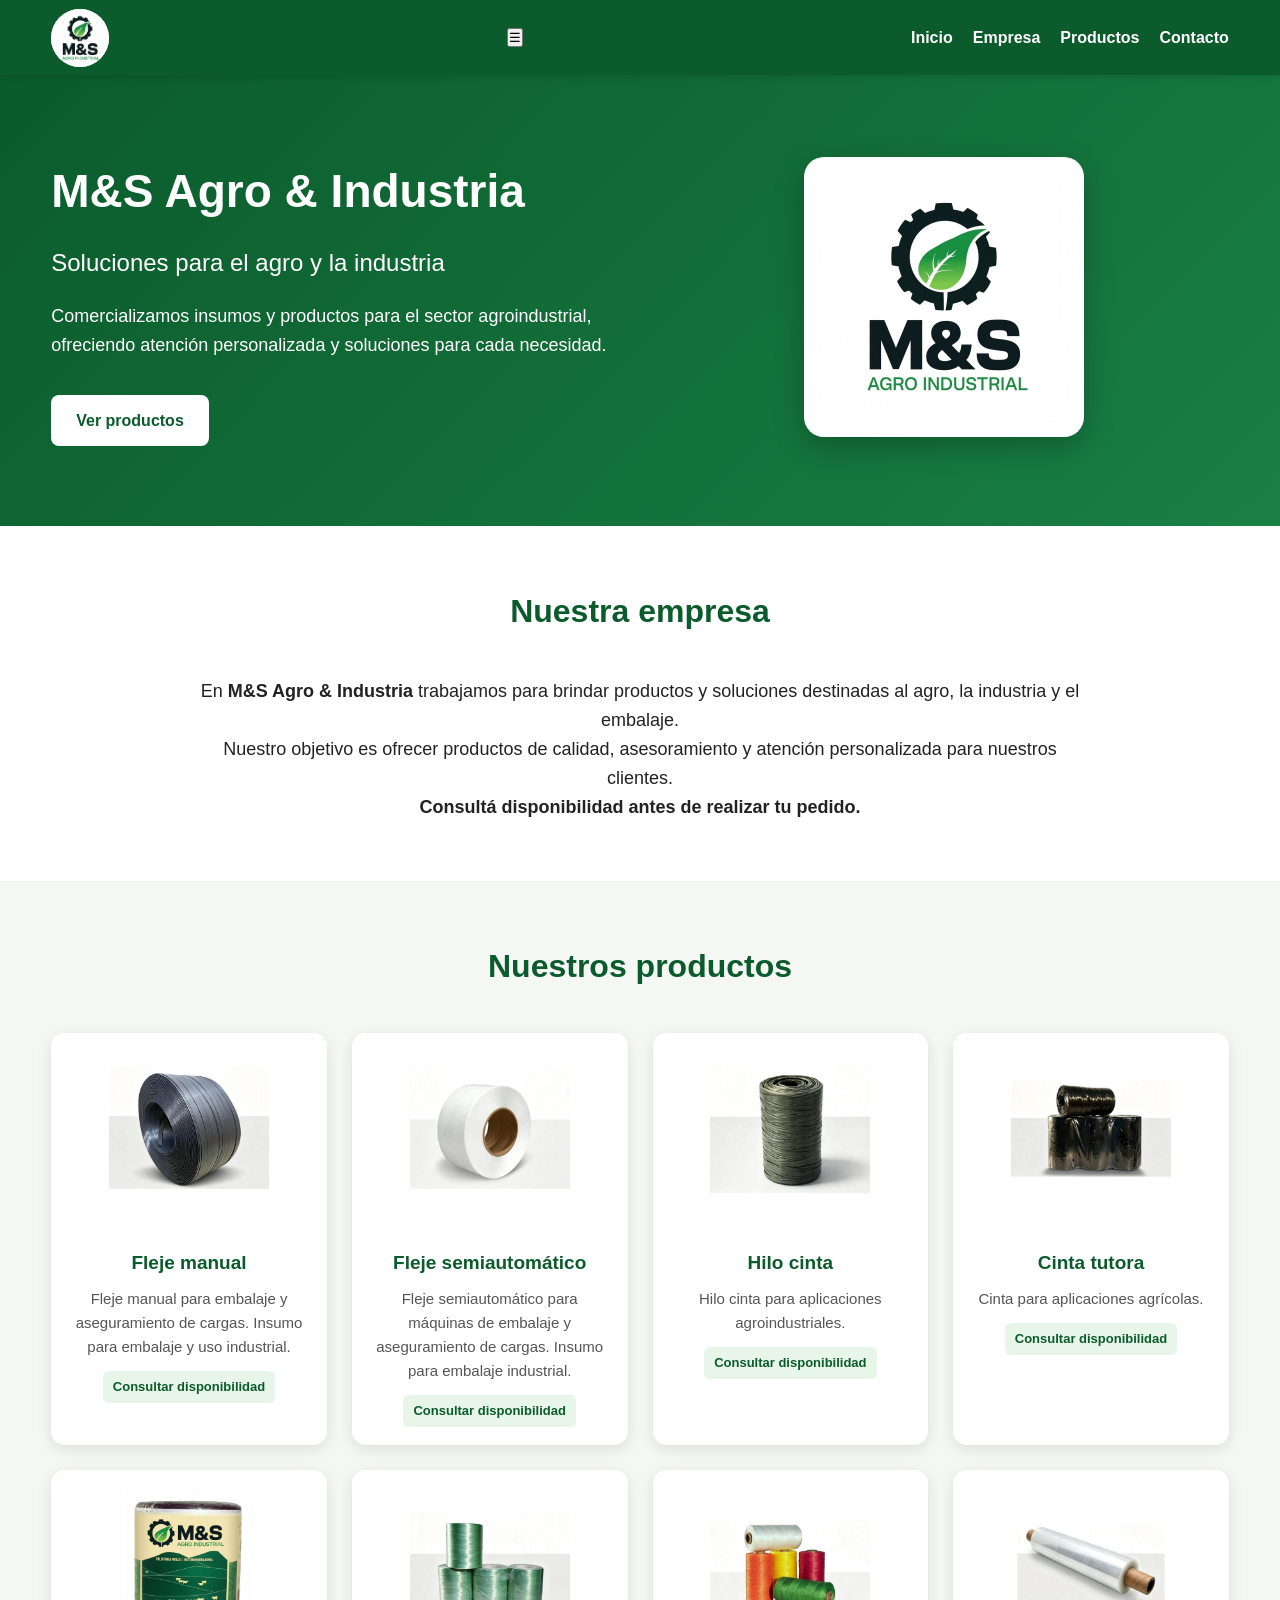
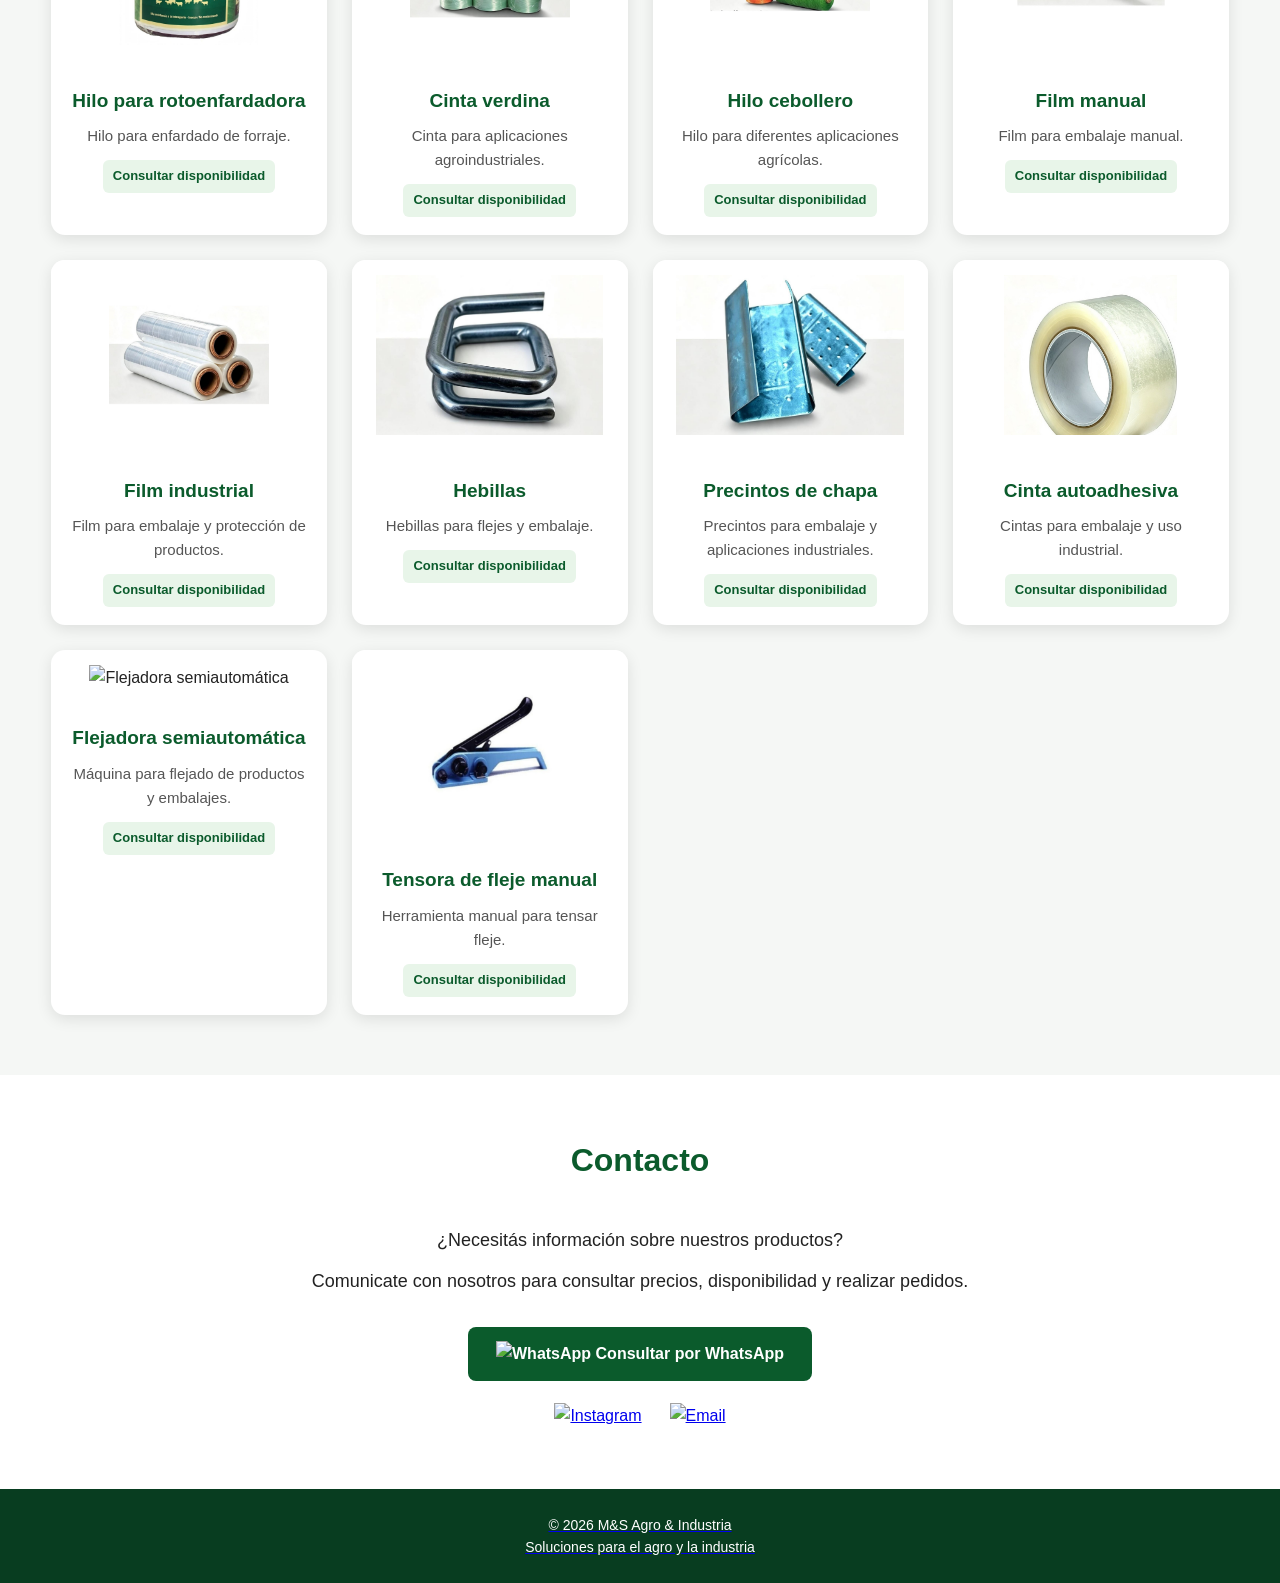
==== index.html @ c195bbb9 "Update index.html" ====
<!DOCTYPE html>
<html lang="es">
<head>
  <meta charset="UTF-8">
  <meta name="viewport" content="width=device-width, initial-scale=1.0">
  <meta name="description" content="M&S Agro & Industria - Insumos y productos para el sector agroindustrial">
  <meta name="description" content="M&S Agro & Industria - Hilos plásticos, hilo papero, hilo cebollero, cintas tutoras, flejes plásticos e insumos para el agro, embalaje e industria. Venta mayorista en Buenos Aires.">
<meta name="theme-color" content="#0b5b2c">
<title>M&S Agro & Industria | Hilos, Flejes, Cintas e Insumos Agroindustriales</title>
<meta property="og:title" content="M&S Agro & Industria">
<meta property="og:site_name" content="M&S Agro & Industria">
<meta property="og:description" content="Hilos plásticos, hilos paperos y cebolleros, cintas tutoras, flejes plásticos e insumos para agro, embalaje e industria.">
<meta name="application-name" content="M&S Agro & Industria">
  <style>
    * {
      box-sizing: border-box;
      margin: 0;
      padding: 0;
    }

    html {
      scroll-behavior: smooth;
    }

    body {
      font-family: Arial, Helvetica, sans-serif;
      background: #f5f7f5;
      color: #222;
      line-height: 1.6;
    }

    .container {
      width: 92%;
      max-width: 1200px;
      margin: auto;
    }

    /* ENCABEZADO */
      header{ 
  background: #0b5b2c;
  color: #0b5b2c;
  position: sticky;
  top: 0;
  z-index: 1000;
  box-shadow: 0 2px 8px rgba(0,0,0,0.12);
    }
    
    .nav {
      min-height: 75px;
      display: flex;
      align-items: center;
      justify-content: space-between;
      gap: 20px;
    }

    .brand {
      display: flex;
      align-items: center;
      color: white;
      text-decoration: none;
      font-weight: bold;
      font-size: 18px;
    }

    .brand img {
      width: 58px;
      height: 58px;
      object-fit: contain;
      margin-right: 10px;
      background: white;
      border-radius: 50%;
    }

    nav {
      display: flex;
      gap: 20px;
      flex-wrap: wrap;
    }

    nav a {
      color: white;
      text-decoration: none;
      font-weight: bold;
      transition: 0.3s;
    }

    nav a:hover {
      color: #d5eecf;
    }

    /* PORTADA */
    .hero {
      background: linear-gradient(135deg, #0b5b2c, #198044);
      color: white;
      padding: 80px 0;
    }

    .hero-content {
      display: grid;
      grid-template-columns: 1fr 1fr;
      gap: 40px;
      align-items: center;
    }

    .hero h1 {
      font-size: 46px;
      margin-bottom: 15px;
    }

    .hero h2 {
      font-size: 24px;
      font-weight: normal;
      margin-bottom: 20px;
    }

    .hero p {
      font-size: 18px;
      margin-bottom: 25px;
    }

    .hero-image {
      text-align: center;
    }

    .hero-image img {
      max-width: 280px;
      width: 80%;
      background: white;
      border-radius: 20px;
      padding: 15px;
      box-shadow: 0 10px 30px rgba(0,0,0,0.25);
    }

    .btn {
      display: inline-block;
      background: white;
      color: #0b5b2c;
      padding: 13px 25px;
      border-radius: 8px;
      text-decoration: none;
      font-weight: bold;
      margin-top: 10px;
    }

    .btn:hover {
      background: #e8f5e9;
    }

    /* SECCIONES */
    section {
      padding: 60px 0;
    }

    .section-title {
      text-align: center;
      color: #0b5b2c;
      font-size: 32px;
      margin-bottom: 40px;
    }

    /* EMPRESA */
    .empresa {
      background: white;
    }

    .empresa-box {
      max-width: 900px;
      margin: auto;
      text-align: center;
      font-size: 18px;
    }

    /* PRODUCTOS */
    .productos {
      background: #f5f7f5;
    }

    .products-grid {
      display: grid;
      grid-template-columns: repeat(auto-fit, minmax(220px, 1fr));
      gap: 25px;
    }

    .product-card {
      background: white;
      border-radius: 14px;
      overflow: hidden;
      box-shadow: 0 4px 15px rgba(0,0,0,0.1);
      transition: transform 0.25s, box-shadow 0.25s;
      text-align: center;
    }

    .product-card:hover {
      transform: translateY(-5px);
      box-shadow: 0 8px 22px rgba(0,0,0,0.16);
    }

    .product-card img {
      width: 100%;
      height: 190px;
      object-fit: contain;
      padding: 15px;
      background: white;
    }

    .product-card-content {
      padding: 18px;
    }

    .product-card h3 {
      color: #0b5b2c;
      margin-bottom: 8px;
      font-size: 19px;
    }

    .product-card p {
      color: #555;
      font-size: 15px;
    }

    .stock {
      display: inline-block;
      margin-top: 12px;
      padding: 6px 10px;
      background: #e8f5e9;
      color: #0b5b2c;
      border-radius: 6px;
      font-size: 13px;
      font-weight: bold;
    }

    /* CONTACTO */
    .contacto {
      background: white;
      text-align: center;
    }

    .contact-box {
      max-width: 700px;
      margin: auto;
    }

    .contact-box p {
      font-size: 18px;
      margin: 12px 0;
    }

    .contact-btn {
      display: inline-block;
      margin-top: 20px;
      padding: 14px 28px;
      background: #0b5b2c;
      color: white;
      text-decoration: none;
      border-radius: 8px;
      font-weight: bold;
    }

    .contact-btn:hover {
      background: #198044;
    }

    /* PIE */
    footer {
      background: #083d20;
      color: white;
      text-align: center;
      padding: 25px 0;
      font-size: 14px;
    }

    /* CELULAR */
    @media (max-width: 768px) {

      .nav {
        flex-direction: column;
        padding: 12px 0;
      }

      nav {
        justify-content: center;
        gap: 12px;
      }

      nav a {
        font-size: 14px;
      }

      .hero {
        padding: 55px 0;
      }

      .hero-content {
        grid-template-columns: 1fr;
        text-align: center;
      }

      .hero h1 {
        font-size: 34px;
      }

      .hero h2 {
        font-size: 21px;
      }

      .hero p {
        font-size: 16px;
      }

      .hero-image {
        order: -1;
      }

      .section-title {
        font-size: 27px;
      }

      section {
        padding: 45px 0;
      }
    }
  </style>
</head>

<body>

  <!-- ENCABEZADO -->
  <header> <div class="container nav">

      <a href="#inicio" class="brand">
  <img src="logo-ms.jpg" alt="M&S Agro & Industria">

  
      </a>
    <button class="menu-toggle">☰</button>

      <nav>
        <a href="#inicio">Inicio</a>
        <a href="#empresa">Empresa</a>
        <a href="#productos">Productos</a>
        <a href="#contacto">Contacto</a>
      </nav>

    </div>
  </header>
  
  

  <!-- INICIO -->
  <main>

    <section id="inicio" class="hero">
      <div class="container hero-content">

        <div>
          <h1>M&S Agro & Industria</h1>

          <h2>Soluciones para el agro y la industria</h2>

          <p>
            Comercializamos insumos y productos para el sector agroindustrial,
            ofreciendo atención personalizada y soluciones para cada necesidad.
          </p>

          <a href="#productos" class="btn">
            Ver productos
          </a>
        </div>

        <div class="hero-image">
          <img src="logo-ms.jpg" alt="Logo M&S Agro & Industria">
        </div>

      </div>
    </section>


    <!-- EMPRESA -->
    <section id="empresa" class="empresa">
      <div class="container">

        <h2 class="section-title">Nuestra empresa</h2>

        <div class="empresa-box">
          <p>
            En <strong>M&S Agro & Industria</strong> trabajamos para brindar
            productos y soluciones destinadas al agro, la industria y el
            embalaje.
          </p>

          <p>
            Nuestro objetivo es ofrecer productos de calidad,
            asesoramiento y atención personalizada para nuestros clientes.
          </p>

          <p>
            <strong>Consultá disponibilidad antes de realizar tu pedido.</strong>
          </p>
        </div>

      </div>
    </section>


    <!-- PRODUCTOS -->
    <section id="productos" class="productos">
      <div class="container">

        <h2 class="section-title">Nuestros productos</h2>

        <div class="products-grid">

          <!-- FLEJE MANUAL -->
          <div class="product-card">
            <img src="fleje-manual.jpg" alt="Fleje manual">
            <div class="product-card-content">
              <h3>Fleje manual</h3>
              <p>Fleje manual para embalaje y aseguramiento de cargas. Insumo para embalaje y uso industrial.</p>
              <span class="stock">Consultar disponibilidad</span>
            </div>
          </div>
          
          
<!-- FLEJE SEMIAUTOMATICO -->
          <div class="product-card">
            <img src="fleje semiautomático blanco.jpg" alt="Fleje semiautomático">
            <div class="product-card-content">
              <h3>Fleje semiautomático</h3>
              <p>Fleje semiautomático para máquinas de embalaje y aseguramiento de cargas. Insumo para embalaje industrial.</p>
              <span class="stock">Consultar disponibilidad</span>
            </div>
          </div>
          

      <!-- HILO CINTA -->
          <div class="product-card">
            <img src="cinta de atar recuperada.jpg" alt="Cinta de atar">
            <div class="product-card-content">
              <h3>Hilo cinta</h3>
              <p>Hilo cinta para aplicaciones agroindustriales.</p>
              <span class="stock">Consultar disponibilidad</span>
            </div>
          </div>    


      <!-- CINTA TUTORA -->
          <div class="product-card">
            <img src="cinta tutora negra.jpg" alt="Cinta tutora">
            <div class="product-card-content">
              <h3>Cinta tutora</h3>
              <p>Cinta para aplicaciones agrícolas.</p>
              <span class="stock">Consultar disponibilidad</span>
            </div>
          </div>    


        

          <!-- HILO ROTOENFARDADORA -->
          <div class="product-card">
            <img src="hilo-rotoenfardadora.jpg" alt="Hilo rotoenfardadora">
            <div class="product-card-content">
              <h3>Hilo para rotoenfardadora</h3>
              <p>Hilo para enfardado de forraje.</p>
              <span class="stock">Consultar disponibilidad</span>
            </div>
          </div>

          
<!-- CINTA VERDINA -->
          <div class="product-card">
            <img src="cinta-verdina.jpg" alt="Cinta verdina">
            <div class="product-card-content">
              <h3>Cinta verdina</h3>
              <p>Cinta para aplicaciones agroindustriales.</p>
              <span class="stock">Consultar disponibilidad</span>
            </div>
          </div>
          
<!-- HILO CEBOLLERO -->
          <div class="product-card">
            <img src="hilo cebollero-papero.jpg" alt="Hilo cebollero">
            <div class="product-card-content">
              <h3>Hilo cebollero</h3>
              <p>Hilo para diferentes aplicaciones agrícolas.</p>
              <span class="stock">Consultar disponibilidad</span>
            </div>
       </div>

          
        <!-- FILM MANUAL -->
          <div class="product-card">
          <img src="film-manual-alternativa.jpg" alt="Film manual">
            <div class="product-card-content">
              <h3>Film manual</h3>
              <p>Film para embalaje manual.</p>
              <span class="stock">Consultar disponibilidad</span>
            </div>
          </div>  
          
          

          <!-- FILM INDUSTRIAL -->
          <div class="product-card">
            <img src="film-industrial.jpg" alt="Film industrial">
            <div class="product-card-content">
              <h3>Film industrial</h3>
              <p>Film para embalaje y protección de productos.</p>
              <span class="stock">Consultar disponibilidad</span>
            </div>
         </div>

          

          <!-- HEBILLAS -->
          <div class="product-card">
            <img src="hebilla de alambre.jpg" alt="Hebillas">
            <div class="product-card-content">
              <h3>Hebillas</h3>
              <p>Hebillas para flejes y embalaje.</p>
              <span class="stock">Consultar disponibilidad</span>
            </div>
          </div>

          <!-- PRECINTOS -->
          <div class="product-card">
            <img src="precintos de chapa.jpg" alt="Precintos de chapa">
            <div class="product-card-content">
              <h3>Precintos de chapa</h3>
              <p>Precintos para embalaje y aplicaciones industriales.</p>
              <span class="stock">Consultar disponibilidad</span>
            </div>
          </div>


          


          


      <!-- CINTA AUTOADHESIVA -->
          <div class="product-card">
            <img src="cinta-autoadhesiva.jpg" alt="Cinta autoadhesiva">
            <div class="product-card-content">
              <h3>Cinta autoadhesiva</h3>
              <p>Cintas para embalaje y uso industrial.</p>
              <span class="stock">Consultar disponibilidad</span>
            </div>
          </div>


          


          

       <!-- FLEJADORA SEMIAUTOMÁTICA -->
<div class="product-card">
  <img src="https://raw.githubusercontent.com/mysagroindustria-art/ms-agro-industria/main/m%C3%A1quina%20fleje-semiautomatica.jpg" alt="Flejadora semiautomática">
  <div class="product-card-content">
    <h3>Flejadora semiautomática</h3>
    <p>Máquina para flejado de productos y embalajes.</p>
    <span class="stock">Consultar disponibilidad</span>
  </div>
</div>

<!-- TENSORA DE FLEJE MANUAL -->
<div class="product-card">
  <img src="maquina-tensora-h21.jpg" alt="Tensora de fleje manual">
  <div class="product-card-content">
    <h3>Tensora de fleje manual</h3>
    <p>Herramienta manual para tensar fleje.</p>
    <span class="stock">Consultar disponibilidad</span>
  </div>
</div>
      </div>
    </section>


    <!-- CONTACTO -->
    <section id="contacto" class="contacto">
      <div class="container contact-box">

        <h2 class="section-title">Contacto</h2>

        <p>
          ¿Necesitás información sobre nuestros productos?
        </p>

        <p>
          Comunicate con nosotros para consultar precios,
          disponibilidad y realizar pedidos.
        </p>

     <div>
  <a
    class="contact-btn"
    href="https://wa.me/5491166468829"
    target="_blank">
    <img src="https://cdn.simpleicons.org/whatsapp/ffffff" alt="WhatsApp"style="width:42px; height:42px;">
    Consultar por WhatsApp
  </a>

  <div style="display:flex; justify-content:center; gap:28px; margin-top:22px;">
    <a
      href="https://www.instagram.com/mysagroindustria"
      target="_blank">
      <img
        src="https://cdn.simpleicons.org/instagram"
        alt="Instagram"
        style="width:32px; height:32px;"
    </a>

    <a href="mailto:mysagroindustria@gmail.com">
      <img
        src="https://cdn.jsdelivr.net/npm/bootstrap-icons@1.11.3/icons/envelope.svg"
        alt="Email"
        style="width:32px; height:32px;"
    </a>
  </div>
</div>
  
    </section>

  </main>


  <!-- PIE -->
  <footer>
    <div class="container">
      <p>© 2026 M&S Agro & Industria</p>
      <p>Soluciones para el agro y la industria</p>
    </div>
  </footer>

<script>
document.querySelectorAll('.stock').forEach(boton => {
  const enlace = document.createElement('a');
  enlace.href = 'https://wa.me/5491166468829';
  enlace.target = '_blank';
  enlace.className = 'stock';
  enlace.style.textDecoration = 'none';
  enlace.textContent = 'Consultar disponibilidad';
  boton.replaceWith(enlace);
});
</script>

</body>
</html>
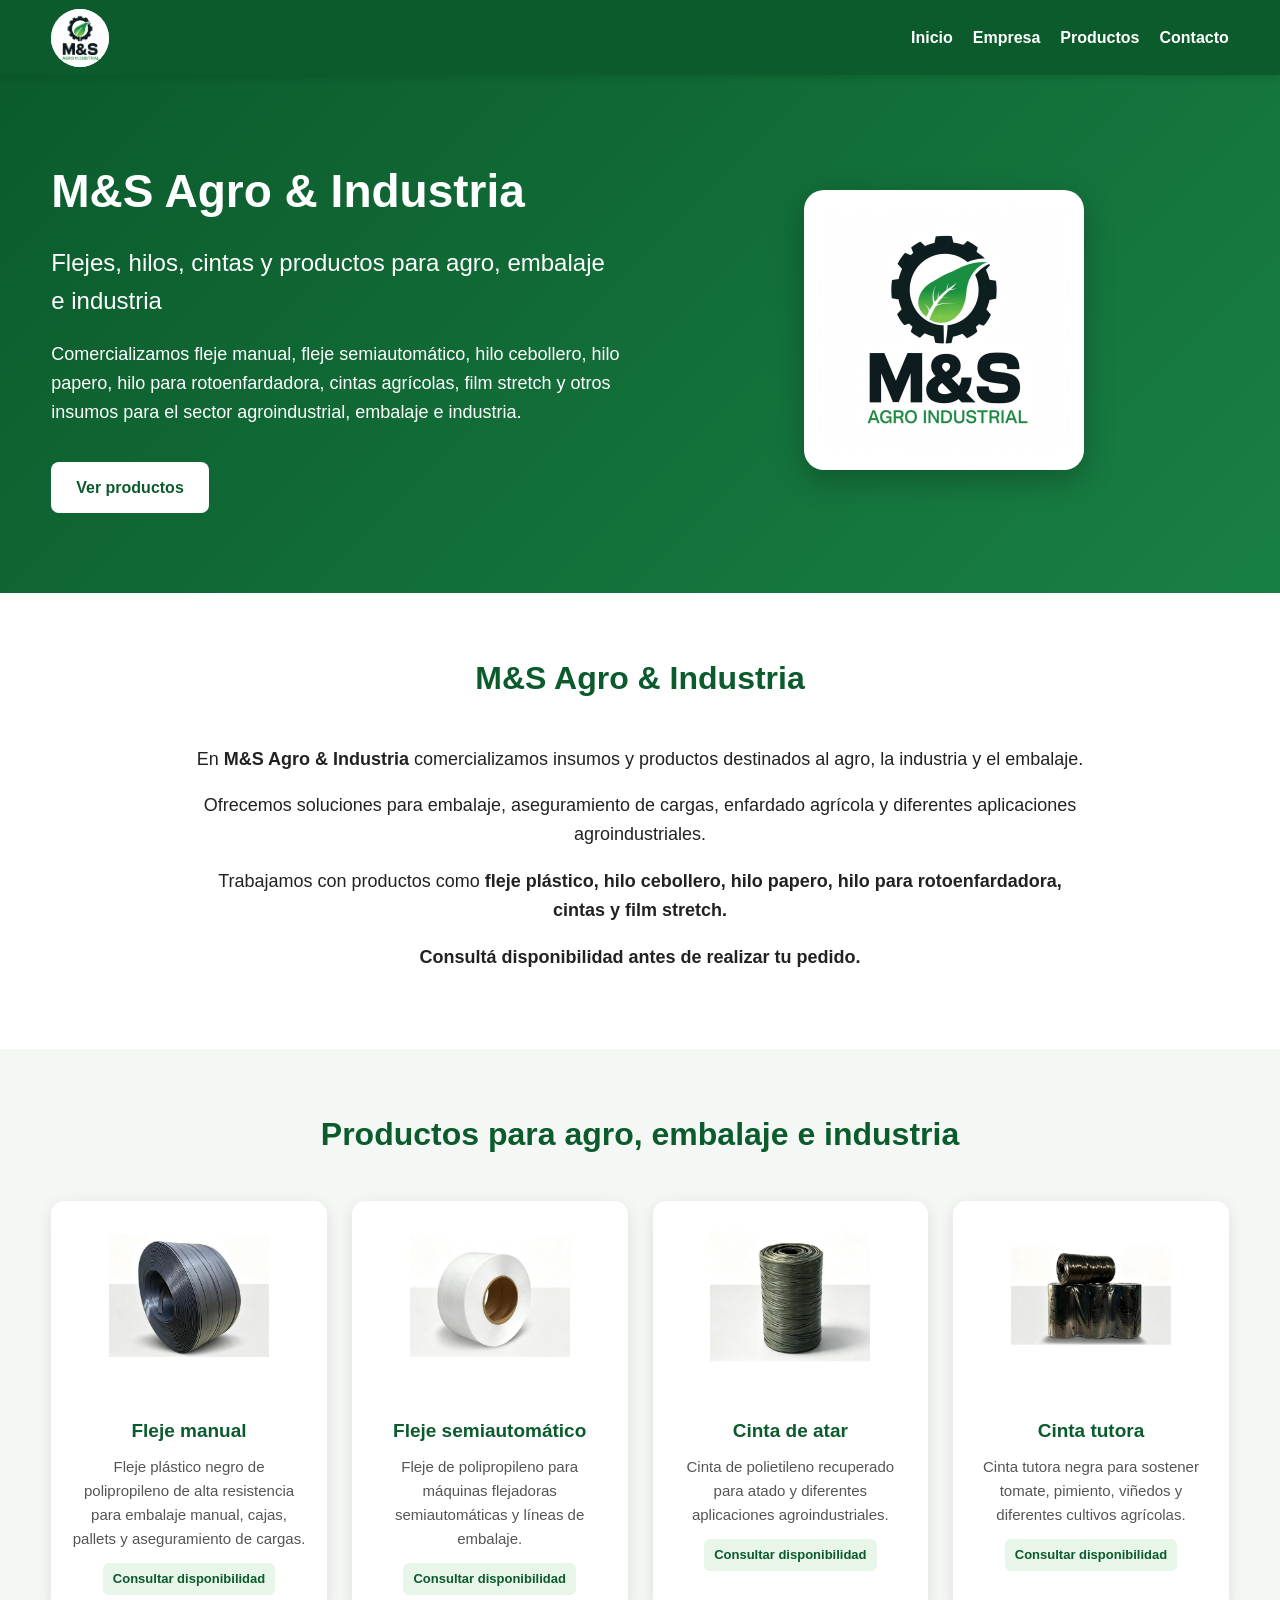
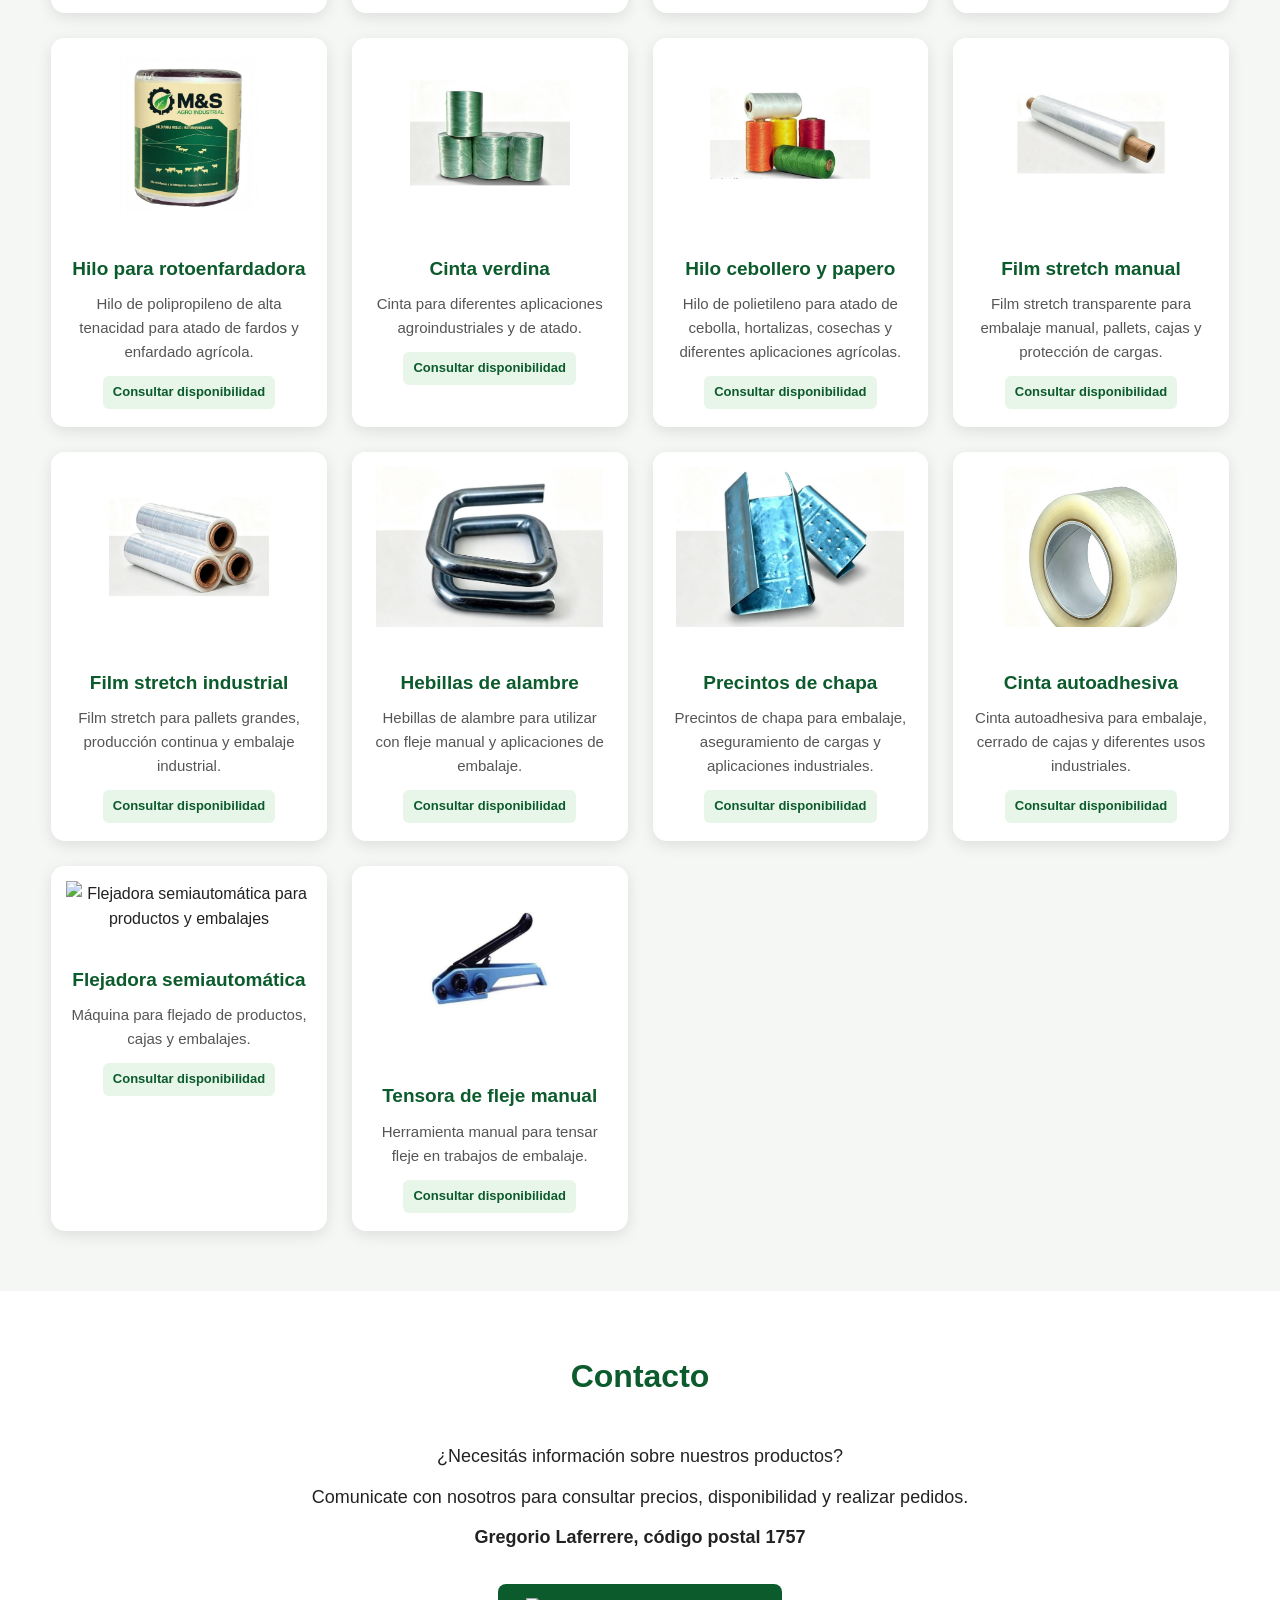
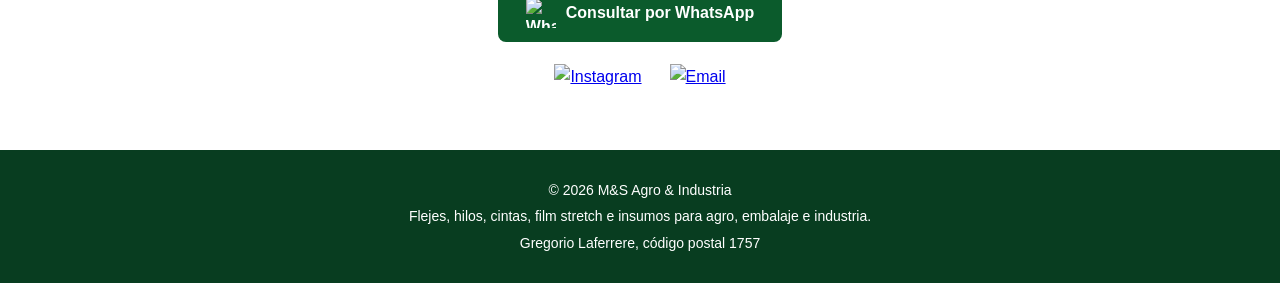
==== commit 1941af54: "Update index.html" ====
--- a/index.html
+++ b/index.html
@@ -1,27 +1,102 @@
-
 <!DOCTYPE html>
-<html lang="es">
+<html lang="es-AR">
+
 <head>
+
   <meta charset="UTF-8">
+
   <meta name="viewport" content="width=device-width, initial-scale=1.0">
-  <meta name="description" content="M&S Agro & Industria - Insumos y productos para el sector agroindustrial">
-  <meta name="description" content="M&S Agro & Industria - Hilos plásticos, hilo papero, hilo cebollero, cintas tutoras, flejes plásticos e insumos para el agro, embalaje e industria. Venta mayorista en Buenos Aires.">
-<meta name="theme-color" content="#0b5b2c">
-<title>M&S Agro & Industria | Hilos, Flejes, Cintas e Insumos Agroindustriales</title>
-<meta property="og:title" content="M&S Agro & Industria">
-<meta property="og:site_name" content="M&S Agro & Industria">
-<meta property="og:description" content="Hilos plásticos, hilos paperos y cebolleros, cintas tutoras, flejes plásticos e insumos para agro, embalaje e industria.">
-<meta name="application-name" content="M&S Agro & Industria">
+
+  <meta
+    name="description"
+    content="M&S Agro & Industria: fleje manual, fleje semiautomático, hilo cebollero, hilo papero, hilo para rotoenfardadora, cintas, film stretch e insumos para agro, embalaje e industria."
+  >
+
+  <meta name="robots" content="index, follow">
+
+  <meta name="theme-color" content="#0b5b2c">
+
+  <title>
+    Fleje Manual e Hilo Cebollero | M&S Agro & Industria
+  </title>
+
+
+  <!-- REDES SOCIALES -->
+
+  <meta
+    property="og:title"
+    content="M&S Agro & Industria | Flejes, Hilos, Cintas y Embalaje"
+  >
+
+  <meta
+    property="og:site_name"
+    content="M&S Agro & Industria"
+  >
+
+  <meta
+    property="og:description"
+    content="Fleje manual, fleje semiautomático, hilo cebollero, hilo papero, hilo para rotoenfardadora, cintas y film stretch para agro, embalaje e industria."
+  >
+
+  <meta
+    property="og:type"
+    content="website"
+  >
+
+  <meta
+    property="og:locale"
+    content="es_AR"
+  >
+
+  <meta
+    name="application-name"
+    content="M&S Agro & Industria"
+  >
+
+
+  <!-- DATOS ESTRUCTURADOS DE LA EMPRESA -->
+
+  <script type="application/ld+json">
+  {
+    "@context": "https://schema.org",
+    "@type": "Organization",
+    "name": "M&S Agro & Industria",
+    "description": "Comercialización de insumos y productos para el agro, embalaje e industria.",
+    "telephone": "+54 9 11 6646-8829",
+    "email": "mysagroindustria@gmail.com",
+    "areaServed": {
+      "@type": "Place",
+      "name": "Buenos Aires, Argentina"
+    }
+  }
+  </script>
+
+
+  <!-- DATOS ESTRUCTURADOS DEL SITIO -->
+
+  <script type="application/ld+json">
+  {
+    "@context": "https://schema.org",
+    "@type": "WebSite",
+    "name": "M&S Agro & Industria",
+    "description": "Flejes, hilos, cintas, film stretch e insumos para agro, embalaje e industria."
+  }
+  </script>
+
+
   <style>
+
     * {
       box-sizing: border-box;
       margin: 0;
       padding: 0;
     }
 
+
     html {
       scroll-behavior: smooth;
     }
+
 
     body {
       font-family: Arial, Helvetica, sans-serif;
@@ -30,22 +105,28 @@
       line-height: 1.6;
     }
 
+
     .container {
       width: 92%;
       max-width: 1200px;
       margin: auto;
     }
 
-    /* ENCABEZADO */
-      header{ 
-  background: #0b5b2c;
-  color: #0b5b2c;
-  position: sticky;
-  top: 0;
-  z-index: 1000;
-  box-shadow: 0 2px 8px rgba(0,0,0,0.12);
-    }
-    
+
+    /* =========================
+       ENCABEZADO
+    ========================= */
+
+    header {
+      background: #0b5b2c;
+      color: white;
+      position: sticky;
+      top: 0;
+      z-index: 1000;
+      box-shadow: 0 2px 8px rgba(0,0,0,0.12);
+    }
+
+
     .nav {
       min-height: 75px;
       display: flex;
@@ -53,6 +134,7 @@
       justify-content: space-between;
       gap: 20px;
     }
+
 
     .brand {
       display: flex;
@@ -63,6 +145,7 @@
       font-size: 18px;
     }
 
+
     .brand img {
       width: 58px;
       height: 58px;
@@ -72,11 +155,13 @@
       border-radius: 50%;
     }
 
+
     nav {
       display: flex;
       gap: 20px;
       flex-wrap: wrap;
     }
+
 
     nav a {
       color: white;
@@ -85,16 +170,32 @@
       transition: 0.3s;
     }
 
+
     nav a:hover {
       color: #d5eecf;
     }
 
-    /* PORTADA */
+
+    .menu-toggle {
+      display: none;
+      background: transparent;
+      border: none;
+      color: white;
+      font-size: 30px;
+      cursor: pointer;
+    }
+
+
+    /* =========================
+       PORTADA
+    ========================= */
+
     .hero {
       background: linear-gradient(135deg, #0b5b2c, #198044);
       color: white;
       padding: 80px 0;
     }
+
 
     .hero-content {
       display: grid;
@@ -103,10 +204,12 @@
       align-items: center;
     }
 
+
     .hero h1 {
       font-size: 46px;
       margin-bottom: 15px;
     }
+
 
     .hero h2 {
       font-size: 24px;
@@ -114,14 +217,17 @@
       margin-bottom: 20px;
     }
 
+
     .hero p {
       font-size: 18px;
       margin-bottom: 25px;
     }
 
+
     .hero-image {
       text-align: center;
     }
+
 
     .hero-image img {
       max-width: 280px;
@@ -131,6 +237,7 @@
       padding: 15px;
       box-shadow: 0 10px 30px rgba(0,0,0,0.25);
     }
+
 
     .btn {
       display: inline-block;
@@ -143,14 +250,20 @@
       margin-top: 10px;
     }
 
+
     .btn:hover {
       background: #e8f5e9;
     }
 
-    /* SECCIONES */
+
+    /* =========================
+       SECCIONES
+    ========================= */
+
     section {
       padding: 60px 0;
     }
+
 
     .section-title {
       text-align: center;
@@ -159,10 +272,15 @@
       margin-bottom: 40px;
     }
 
-    /* EMPRESA */
+
+    /* =========================
+       EMPRESA
+    ========================= */
+
     .empresa {
       background: white;
     }
+
 
     .empresa-box {
       max-width: 900px;
@@ -171,16 +289,27 @@
       font-size: 18px;
     }
 
-    /* PRODUCTOS */
+
+    .empresa-box p {
+      margin-bottom: 18px;
+    }
+
+
+    /* =========================
+       PRODUCTOS
+    ========================= */
+
     .productos {
       background: #f5f7f5;
     }
+
 
     .products-grid {
       display: grid;
       grid-template-columns: repeat(auto-fit, minmax(220px, 1fr));
       gap: 25px;
     }
+
 
     .product-card {
       background: white;
@@ -191,10 +320,12 @@
       text-align: center;
     }
 
+
     .product-card:hover {
       transform: translateY(-5px);
       box-shadow: 0 8px 22px rgba(0,0,0,0.16);
     }
+
 
     .product-card img {
       width: 100%;
@@ -204,9 +335,11 @@
       background: white;
     }
 
+
     .product-card-content {
       padding: 18px;
     }
+
 
     .product-card h3 {
       color: #0b5b2c;
@@ -214,10 +347,12 @@
       font-size: 19px;
     }
 
+
     .product-card p {
       color: #555;
       font-size: 15px;
     }
+
 
     .stock {
       display: inline-block;
@@ -228,26 +363,42 @@
       border-radius: 6px;
       font-size: 13px;
       font-weight: bold;
-    }
-
-    /* CONTACTO */
+      text-decoration: none;
+    }
+
+
+    .stock:hover {
+      background: #d5ecd8;
+    }
+
+
+    /* =========================
+       CONTACTO
+    ========================= */
+
     .contacto {
       background: white;
       text-align: center;
     }
 
+
     .contact-box {
       max-width: 700px;
       margin: auto;
     }
 
+
     .contact-box p {
       font-size: 18px;
       margin: 12px 0;
     }
 
+
     .contact-btn {
-      display: inline-block;
+      display: inline-flex;
+      align-items: center;
+      justify-content: center;
+      gap: 10px;
       margin-top: 20px;
       padding: 14px 28px;
       background: #0b5b2c;
@@ -257,11 +408,36 @@
       font-weight: bold;
     }
 
+
     .contact-btn:hover {
       background: #198044;
     }
 
-    /* PIE */
+
+    .contact-btn img {
+      width: 30px;
+      height: 30px;
+    }
+
+
+    .social-links {
+      display: flex;
+      justify-content: center;
+      gap: 28px;
+      margin-top: 22px;
+    }
+
+
+    .social-links img {
+      width: 32px;
+      height: 32px;
+    }
+
+
+    /* =========================
+       PIE
+    ========================= */
+
     footer {
       background: #083d20;
       color: white;
@@ -270,382 +446,1130 @@
       font-size: 14px;
     }
 
-    /* CELULAR */
+
+    footer p {
+      margin: 4px 0;
+    }
+
+
+    /* =========================
+       CELULAR
+    ========================= */
+
     @media (max-width: 768px) {
 
       .nav {
+        min-height: 65px;
+        flex-direction: row;
+        padding: 8px 0;
+        flex-wrap: wrap;
+      }
+
+
+      .brand img {
+        width: 48px;
+        height: 48px;
+      }
+
+
+      .menu-toggle {
+        display: block;
+      }
+
+
+      nav {
+        display: none;
+        width: 100%;
         flex-direction: column;
-        padding: 12px 0;
+        align-items: center;
+        gap: 12px;
+        padding: 15px 0;
       }
 
-      nav {
-        justify-content: center;
-        gap: 12px;
+
+      nav.menu-open {
+        display: flex;
       }
 
+
       nav a {
-        font-size: 14px;
+        font-size: 15px;
       }
+
 
       .hero {
         padding: 55px 0;
       }
+
 
       .hero-content {
         grid-template-columns: 1fr;
         text-align: center;
       }
 
+
       .hero h1 {
         font-size: 34px;
       }
 
+
       .hero h2 {
         font-size: 21px;
       }
 
+
       .hero p {
         font-size: 16px;
       }
 
+
       .hero-image {
         order: -1;
       }
 
+
       .section-title {
         font-size: 27px;
       }
 
+
       section {
         padding: 45px 0;
       }
-    }
+
+    }
+
   </style>
+
 </head>
 
+
 <body>
 
-  <!-- ENCABEZADO -->
-  <header> <div class="container nav">
+
+  <!-- =========================
+       ENCABEZADO
+  ========================= -->
+
+  <header>
+
+    <div class="container nav">
+
 
       <a href="#inicio" class="brand">
-  <img src="logo-ms.jpg" alt="M&S Agro & Industria">
-
-  
+
+        <img
+          src="logo-ms.jpg"
+          alt="M&S Agro & Industria">
+
       </a>
-    <button class="menu-toggle">☰</button>
-
-      <nav>
-        <a href="#inicio">Inicio</a>
-        <a href="#empresa">Empresa</a>
-        <a href="#productos">Productos</a>
-        <a href="#contacto">Contacto</a>
+
+
+      <button
+        class="menu-toggle"
+        aria-label="Abrir menú"
+        aria-expanded="false"
+        type="button">
+
+        ☰
+
+      </button>
+
+
+      <nav aria-label="Navegación principal">
+
+        <a href="#inicio">
+          Inicio
+        </a>
+
+        <a href="#empresa">
+          Empresa
+        </a>
+
+        <a href="#productos">
+          Productos
+        </a>
+
+        <a href="#contacto">
+          Contacto
+        </a>
+
       </nav>
 
+
     </div>
+
   </header>
-  
-  
-
-  <!-- INICIO -->
+
+
+
+  <!-- =========================
+       CONTENIDO PRINCIPAL
+  ========================= -->
+
   <main>
 
-    <section id="inicio" class="hero">
+
+    <!-- =========================
+         INICIO
+    ========================= -->
+
+    <section
+      id="inicio"
+      class="hero">
+
       <div class="container hero-content">
 
+
         <div>
-          <h1>M&S Agro & Industria</h1>
-
-          <h2>Soluciones para el agro y la industria</h2>
+
+
+          <h1>
+            M&S Agro & Industria
+          </h1>
+
+
+          <h2>
+            Flejes, hilos, cintas y productos para agro, embalaje e industria
+          </h2>
+
 
           <p>
-            Comercializamos insumos y productos para el sector agroindustrial,
-            ofreciendo atención personalizada y soluciones para cada necesidad.
+            Comercializamos fleje manual, fleje semiautomático,
+            hilo cebollero, hilo papero, hilo para rotoenfardadora,
+            cintas agrícolas, film stretch y otros insumos para
+            el sector agroindustrial, embalaje e industria.
           </p>
 
-          <a href="#productos" class="btn">
+
+          <a
+            href="#productos"
+            class="btn">
+
             Ver productos
+
           </a>
+
+
         </div>
 
+
         <div class="hero-image">
-          <img src="logo-ms.jpg" alt="Logo M&S Agro & Industria">
+
+
+          <img
+            src="logo-ms.jpg"
+            alt="M&S Agro & Industria - insumos para agro, embalaje e industria">
+
         </div>
 
+
       </div>
+
     </section>
 
 
-    <!-- EMPRESA -->
-    <section id="empresa" class="empresa">
+
+    <!-- =========================
+         EMPRESA
+    ========================= -->
+
+    <section
+      id="empresa"
+      class="empresa">
+
+
       <div class="container">
 
-        <h2 class="section-title">Nuestra empresa</h2>
+
+        <h2 class="section-title">
+          M&S Agro & Industria
+        </h2>
+
 
         <div class="empresa-box">
+
+
           <p>
-            En <strong>M&S Agro & Industria</strong> trabajamos para brindar
-            productos y soluciones destinadas al agro, la industria y el
-            embalaje.
+            En <strong>M&S Agro & Industria</strong> comercializamos
+            insumos y productos destinados al agro, la industria
+            y el embalaje.
           </p>
 
+
           <p>
-            Nuestro objetivo es ofrecer productos de calidad,
-            asesoramiento y atención personalizada para nuestros clientes.
+            Ofrecemos soluciones para embalaje, aseguramiento de cargas,
+            enfardado agrícola y diferentes aplicaciones agroindustriales.
           </p>
 
+
           <p>
-            <strong>Consultá disponibilidad antes de realizar tu pedido.</strong>
+            Trabajamos con productos como
+            <strong>
+              fleje plástico, hilo cebollero, hilo papero,
+              hilo para rotoenfardadora, cintas y film stretch.
+            </strong>
           </p>
+
+
+          <p>
+            <strong>
+              Consultá disponibilidad antes de realizar tu pedido.
+            </strong>
+          </p>
+
+
         </div>
 
+
       </div>
+
     </section>
 
 
-    <!-- PRODUCTOS -->
-    <section id="productos" class="productos">
+
+    <!-- =========================
+         PRODUCTOS
+    ========================= -->
+
+    <section
+      id="productos"
+      class="productos">
+
+
       <div class="container">
 
-        <h2 class="section-title">Nuestros productos</h2>
+
+        <h2 class="section-title">
+          Productos para agro, embalaje e industria
+        </h2>
+
 
         <div class="products-grid">
 
-          <!-- FLEJE MANUAL -->
-          <div class="product-card">
-            <img src="fleje-manual.jpg" alt="Fleje manual">
+
+
+          <!-- =========================
+               FLEJE MANUAL
+          ========================= -->
+
+          <article class="product-card">
+
+
+            <img
+              src="fleje-manual.jpg"
+              alt="Fleje manual negro de polipropileno para embalaje"
+              loading="lazy">
+
+
             <div class="product-card-content">
-              <h3>Fleje manual</h3>
-              <p>Fleje manual para embalaje y aseguramiento de cargas. Insumo para embalaje y uso industrial.</p>
-              <span class="stock">Consultar disponibilidad</span>
+
+
+              <h3>
+                Fleje manual
+              </h3>
+
+
+              <p>
+                Fleje plástico negro de polipropileno de alta resistencia
+                para embalaje manual, cajas, pallets y aseguramiento de cargas.
+              </p>
+
+
+              <a
+                class="stock"
+                href="https://wa.me/5491166468829"
+                target="_blank"
+                rel="noopener">
+
+                Consultar disponibilidad
+
+              </a>
+
+
             </div>
-          </div>
-          
-          
-<!-- FLEJE SEMIAUTOMATICO -->
-          <div class="product-card">
-            <img src="fleje semiautomático blanco.jpg" alt="Fleje semiautomático">
+
+
+          </article>
+
+
+
+          <!-- =========================
+               FLEJE SEMIAUTOMÁTICO
+          ========================= -->
+
+          <article class="product-card">
+
+
+            <img
+              src="fleje semiautomático blanco.jpg"
+              alt="Fleje semiautomático blanco de polipropileno para embalaje"
+              loading="lazy">
+
+
             <div class="product-card-content">
-              <h3>Fleje semiautomático</h3>
-              <p>Fleje semiautomático para máquinas de embalaje y aseguramiento de cargas. Insumo para embalaje industrial.</p>
-              <span class="stock">Consultar disponibilidad</span>
+
+
+              <h3>
+                Fleje semiautomático
+              </h3>
+
+
+              <p>
+                Fleje de polipropileno para máquinas flejadoras
+                semiautomáticas y líneas de embalaje.
+              </p>
+
+
+              <a
+                class="stock"
+                href="https://wa.me/5491166468829"
+                target="_blank"
+                rel="noopener">
+
+                Consultar disponibilidad
+
+              </a>
+
+
             </div>
-          </div>
-          
-
-      <!-- HILO CINTA -->
-          <div class="product-card">
-            <img src="cinta de atar recuperada.jpg" alt="Cinta de atar">
+
+
+          </article>
+
+
+
+          <!-- =========================
+               CINTA DE ATAR
+          ========================= -->
+
+          <article class="product-card">
+
+
+            <img
+              src="cinta de atar recuperada.jpg"
+              alt="Cinta de atar para aplicaciones agroindustriales"
+              loading="lazy">
+
+
             <div class="product-card-content">
-              <h3>Hilo cinta</h3>
-              <p>Hilo cinta para aplicaciones agroindustriales.</p>
-              <span class="stock">Consultar disponibilidad</span>
+
+
+              <h3>
+                Cinta de atar
+              </h3>
+
+
+              <p>
+                Cinta de polietileno recuperado para atado y
+                diferentes aplicaciones agroindustriales.
+              </p>
+
+
+              <a
+                class="stock"
+                href="https://wa.me/5491166468829"
+                target="_blank"
+                rel="noopener">
+
+                Consultar disponibilidad
+
+              </a>
+
+
             </div>
-          </div>    
-
-
-      <!-- CINTA TUTORA -->
-          <div class="product-card">
-            <img src="cinta tutora negra.jpg" alt="Cinta tutora">
+
+
+          </article>
+
+
+
+          <!-- =========================
+               CINTA TUTORA
+          ========================= -->
+
+          <article class="product-card">
+
+
+            <img
+              src="cinta tutora negra.jpg"
+              alt="Cinta tutora negra para tomate, pimiento, viñedos y cultivos"
+              loading="lazy">
+
+
             <div class="product-card-content">
-              <h3>Cinta tutora</h3>
-              <p>Cinta para aplicaciones agrícolas.</p>
-              <span class="stock">Consultar disponibilidad</span>
+
+
+              <h3>
+                Cinta tutora
+              </h3>
+
+
+              <p>
+                Cinta tutora negra para sostener tomate, pimiento,
+                viñedos y diferentes cultivos agrícolas.
+              </p>
+
+
+              <a
+                class="stock"
+                href="https://wa.me/5491166468829"
+                target="_blank"
+                rel="noopener">
+
+                Consultar disponibilidad
+
+              </a>
+
+
             </div>
-          </div>    
-
-
-        
-
-          <!-- HILO ROTOENFARDADORA -->
-          <div class="product-card">
-            <img src="hilo-rotoenfardadora.jpg" alt="Hilo rotoenfardadora">
+
+
+          </article>
+
+
+
+          <!-- =========================
+               HILO ROTOENFARDADORA
+          ========================= -->
+
+          <article class="product-card">
+
+
+            <img
+              src="hilo-rotoenfardadora.jpg"
+              alt="Hilo para rotoenfardadora y enfardado agrícola"
+              loading="lazy">
+
+
             <div class="product-card-content">
-              <h3>Hilo para rotoenfardadora</h3>
-              <p>Hilo para enfardado de forraje.</p>
-              <span class="stock">Consultar disponibilidad</span>
+
+
+              <h3>
+                Hilo para rotoenfardadora
+              </h3>
+
+
+              <p>
+                Hilo de polipropileno de alta tenacidad para
+                atado de fardos y enfardado agrícola.
+              </p>
+
+
+              <a
+                class="stock"
+                href="https://wa.me/5491166468829"
+                target="_blank"
+                rel="noopener">
+
+                Consultar disponibilidad
+
+              </a>
+
+
             </div>
-          </div>
-
-          
-<!-- CINTA VERDINA -->
-          <div class="product-card">
-            <img src="cinta-verdina.jpg" alt="Cinta verdina">
+
+
+          </article>
+
+
+
+          <!-- =========================
+               CINTA VERDINA
+          ========================= -->
+
+          <article class="product-card">
+
+
+            <img
+              src="cinta-verdina.jpg"
+              alt="Cinta verdina para aplicaciones agroindustriales y de atado"
+              loading="lazy">
+
+
             <div class="product-card-content">
-              <h3>Cinta verdina</h3>
-              <p>Cinta para aplicaciones agroindustriales.</p>
-              <span class="stock">Consultar disponibilidad</span>
+
+
+              <h3>
+                Cinta verdina
+              </h3>
+
+
+              <p>
+                Cinta para diferentes aplicaciones
+                agroindustriales y de atado.
+              </p>
+
+
+              <a
+                class="stock"
+                href="https://wa.me/5491166468829"
+                target="_blank"
+                rel="noopener">
+
+                Consultar disponibilidad
+
+              </a>
+
+
             </div>
-          </div>
-          
-<!-- HILO CEBOLLERO -->
-          <div class="product-card">
-            <img src="hilo cebollero-papero.jpg" alt="Hilo cebollero">
+
+
+          </article>
+
+
+
+          <!-- =========================
+               HILO CEBOLLERO Y PAPERO
+          ========================= -->
+
+          <article class="product-card">
+
+
+            <img
+              src="hilo cebollero-papero.jpg"
+              alt="Hilo cebollero y papero para atado de cebolla y hortalizas"
+              loading="lazy">
+
+
             <div class="product-card-content">
-              <h3>Hilo cebollero</h3>
-              <p>Hilo para diferentes aplicaciones agrícolas.</p>
-              <span class="stock">Consultar disponibilidad</span>
+
+
+              <h3>
+                Hilo cebollero y papero
+              </h3>
+
+
+              <p>
+                Hilo de polietileno para atado de cebolla,
+                hortalizas, cosechas y diferentes aplicaciones agrícolas.
+              </p>
+
+
+              <a
+                class="stock"
+                href="https://wa.me/5491166468829"
+                target="_blank"
+                rel="noopener">
+
+                Consultar disponibilidad
+
+              </a>
+
+
             </div>
-       </div>
-
-          
-        <!-- FILM MANUAL -->
-          <div class="product-card">
-          <img src="film-manual-alternativa.jpg" alt="Film manual">
+
+
+          </article>
+
+
+
+          <!-- =========================
+               FILM STRETCH MANUAL
+          ========================= -->
+
+          <article class="product-card">
+
+
+            <img
+              src="film-manual-alternativa.jpg"
+              alt="Film stretch manual transparente para pallets, cajas y embalaje"
+              loading="lazy">
+
+
             <div class="product-card-content">
-              <h3>Film manual</h3>
-              <p>Film para embalaje manual.</p>
-              <span class="stock">Consultar disponibilidad</span>
+
+
+              <h3>
+                Film stretch manual
+              </h3>
+
+
+              <p>
+                Film stretch transparente para embalaje manual,
+                pallets, cajas y protección de cargas.
+              </p>
+
+
+              <a
+                class="stock"
+                href="https://wa.me/5491166468829"
+                target="_blank"
+                rel="noopener">
+
+                Consultar disponibilidad
+
+              </a>
+
+
             </div>
-          </div>  
-          
-          
-
-          <!-- FILM INDUSTRIAL -->
-          <div class="product-card">
-            <img src="film-industrial.jpg" alt="Film industrial">
+
+
+          </article>
+
+
+
+          <!-- =========================
+               FILM STRETCH INDUSTRIAL
+          ========================= -->
+
+          <article class="product-card">
+
+
+            <img
+              src="film-industrial.jpg"
+              alt="Film stretch industrial para pallets y embalaje de alto volumen"
+              loading="lazy">
+
+
             <div class="product-card-content">
-              <h3>Film industrial</h3>
-              <p>Film para embalaje y protección de productos.</p>
-              <span class="stock">Consultar disponibilidad</span>
+
+
+              <h3>
+                Film stretch industrial
+              </h3>
+
+
+              <p>
+                Film stretch para pallets grandes,
+                producción continua y embalaje industrial.
+              </p>
+
+
+              <a
+                class="stock"
+                href="https://wa.me/5491166468829"
+                target="_blank"
+                rel="noopener">
+
+                Consultar disponibilidad
+
+              </a>
+
+
             </div>
-         </div>
-
-          
-
-          <!-- HEBILLAS -->
-          <div class="product-card">
-            <img src="hebilla de alambre.jpg" alt="Hebillas">
+
+
+          </article>
+
+
+
+          <!-- =========================
+               HEBILLAS
+          ========================= -->
+
+          <article class="product-card">
+
+
+            <img
+              src="hebilla de alambre.jpg"
+              alt="Hebillas de alambre para fleje manual y embalaje"
+              loading="lazy">
+
+
             <div class="product-card-content">
-              <h3>Hebillas</h3>
-              <p>Hebillas para flejes y embalaje.</p>
-              <span class="stock">Consultar disponibilidad</span>
+
+
+              <h3>
+                Hebillas de alambre
+              </h3>
+
+
+              <p>
+                Hebillas de alambre para utilizar con fleje
+                manual y aplicaciones de embalaje.
+              </p>
+
+
+              <a
+                class="stock"
+                href="https://wa.me/5491166468829"
+                target="_blank"
+                rel="noopener">
+
+                Consultar disponibilidad
+
+              </a>
+
+
             </div>
-          </div>
-
-          <!-- PRECINTOS -->
-          <div class="product-card">
-            <img src="precintos de chapa.jpg" alt="Precintos de chapa">
+
+
+          </article>
+
+
+
+          <!-- =========================
+               PRECINTOS
+          ========================= -->
+
+          <article class="product-card">
+
+
+            <img
+              src="precintos de chapa.jpg"
+              alt="Precintos de chapa para embalaje y aplicaciones industriales"
+              loading="lazy">
+
+
             <div class="product-card-content">
-              <h3>Precintos de chapa</h3>
-              <p>Precintos para embalaje y aplicaciones industriales.</p>
-              <span class="stock">Consultar disponibilidad</span>
+
+
+              <h3>
+                Precintos de chapa
+              </h3>
+
+
+              <p>
+                Precintos de chapa para embalaje,
+                aseguramiento de cargas y aplicaciones industriales.
+              </p>
+
+
+              <a
+                class="stock"
+                href="https://wa.me/5491166468829"
+                target="_blank"
+                rel="noopener">
+
+                Consultar disponibilidad
+
+              </a>
+
+
             </div>
-          </div>
-
-
-          
-
-
-          
-
-
-      <!-- CINTA AUTOADHESIVA -->
-          <div class="product-card">
-            <img src="cinta-autoadhesiva.jpg" alt="Cinta autoadhesiva">
+
+
+          </article>
+
+
+
+          <!-- =========================
+               CINTA AUTOADHESIVA
+          ========================= -->
+
+          <article class="product-card">
+
+
+            <img
+              src="cinta-autoadhesiva.jpg"
+              alt="Cinta autoadhesiva para embalaje y cerrado de cajas"
+              loading="lazy">
+
+
             <div class="product-card-content">
-              <h3>Cinta autoadhesiva</h3>
-              <p>Cintas para embalaje y uso industrial.</p>
-              <span class="stock">Consultar disponibilidad</span>
+
+
+              <h3>
+                Cinta autoadhesiva
+              </h3>
+
+
+              <p>
+                Cinta autoadhesiva para embalaje,
+                cerrado de cajas y diferentes usos industriales.
+              </p>
+
+
+              <a
+                class="stock"
+                href="https://wa.me/5491166468829"
+                target="_blank"
+                rel="noopener">
+
+                Consultar disponibilidad
+
+              </a>
+
+
             </div>
-          </div>
-
-
-          
-
-
-          
-
-       <!-- FLEJADORA SEMIAUTOMÁTICA -->
-<div class="product-card">
-  <img src="https://raw.githubusercontent.com/mysagroindustria-art/ms-agro-industria/main/m%C3%A1quina%20fleje-semiautomatica.jpg" alt="Flejadora semiautomática">
-  <div class="product-card-content">
-    <h3>Flejadora semiautomática</h3>
-    <p>Máquina para flejado de productos y embalajes.</p>
-    <span class="stock">Consultar disponibilidad</span>
-  </div>
-</div>
-
-<!-- TENSORA DE FLEJE MANUAL -->
-<div class="product-card">
-  <img src="maquina-tensora-h21.jpg" alt="Tensora de fleje manual">
-  <div class="product-card-content">
-    <h3>Tensora de fleje manual</h3>
-    <p>Herramienta manual para tensar fleje.</p>
-    <span class="stock">Consultar disponibilidad</span>
-  </div>
-</div>
+
+
+          </article>
+
+
+
+          <!-- =========================
+               FLEJADORA SEMIAUTOMÁTICA
+          ========================= -->
+
+          <article class="product-card">
+
+
+            <img
+              src="https://raw.githubusercontent.com/mysagroindustria-art/ms-agro-industria/main/m%C3%A1quina%20fleje-semiautomatica.jpg"
+              alt="Flejadora semiautomática para productos y embalajes"
+              loading="lazy">
+
+
+            <div class="product-card-content">
+
+
+              <h3>
+                Flejadora semiautomática
+              </h3>
+
+
+              <p>
+                Máquina para flejado de productos,
+                cajas y embalajes.
+              </p>
+
+
+              <a
+                class="stock"
+                href="https://wa.me/5491166468829"
+                target="_blank"
+                rel="noopener">
+
+                Consultar disponibilidad
+
+              </a>
+
+
+            </div>
+
+
+          </article>
+
+
+
+          <!-- =========================
+               TENSORA DE FLEJE MANUAL
+          ========================= -->
+
+          <article class="product-card">
+
+
+            <img
+              src="maquina-tensora-h21.jpg"
+              alt="Tensora de fleje manual para trabajos de embalaje"
+              loading="lazy">
+
+
+            <div class="product-card-content">
+
+
+              <h3>
+                Tensora de fleje manual
+              </h3>
+
+
+              <p>
+                Herramienta manual para tensar fleje
+                en trabajos de embalaje.
+              </p>
+
+
+              <a
+                class="stock"
+                href="https://wa.me/5491166468829"
+                target="_blank"
+                rel="noopener">
+
+                Consultar disponibilidad
+
+              </a>
+
+
+            </div>
+
+
+          </article>
+
+
+        </div>
+
       </div>
+
     </section>
 
 
-    <!-- CONTACTO -->
-    <section id="contacto" class="contacto">
+
+    <!-- =========================
+         CONTACTO
+    ========================= -->
+
+    <section
+      id="contacto"
+      class="contacto">
+
+
       <div class="container contact-box">
 
-        <h2 class="section-title">Contacto</h2>
+
+        <h2 class="section-title">
+          Contacto
+        </h2>
+
 
         <p>
           ¿Necesitás información sobre nuestros productos?
         </p>
+
 
         <p>
           Comunicate con nosotros para consultar precios,
           disponibilidad y realizar pedidos.
         </p>
 
-     <div>
-  <a
-    class="contact-btn"
-    href="https://wa.me/5491166468829"
-    target="_blank">
-    <img src="https://cdn.simpleicons.org/whatsapp/ffffff" alt="WhatsApp"style="width:42px; height:42px;">
-    Consultar por WhatsApp
-  </a>
-
-  <div style="display:flex; justify-content:center; gap:28px; margin-top:22px;">
-    <a
-      href="https://www.instagram.com/mysagroindustria"
-      target="_blank">
-      <img
-        src="https://cdn.simpleicons.org/instagram"
-        alt="Instagram"
-        style="width:32px; height:32px;"
-    </a>
-
-    <a href="mailto:mysagroindustria@gmail.com">
-      <img
-        src="https://cdn.jsdelivr.net/npm/bootstrap-icons@1.11.3/icons/envelope.svg"
-        alt="Email"
-        style="width:32px; height:32px;"
-    </a>
-  </div>
-</div>
-  
+
+        <p>
+          <strong>
+            Gregorio Laferrere, código postal 1757
+          </strong>
+        </p>
+
+
+        <!-- WHATSAPP -->
+
+        <a
+          class="contact-btn"
+          href="https://wa.me/5491166468829"
+          target="_blank"
+          rel="noopener">
+
+          <img
+            src="https://cdn.simpleicons.org/whatsapp/ffffff"
+            alt="WhatsApp">
+
+          Consultar por WhatsApp
+
+        </a>
+
+
+        <!-- INSTAGRAM Y EMAIL -->
+
+        <div class="social-links">
+
+
+          <a
+            href="https://www.instagram.com/mysagroindustria"
+            target="_blank"
+            rel="noopener"
+            aria-label="Instagram de M&S Agro & Industria">
+
+            <img
+              src="https://cdn.simpleicons.org/instagram"
+              alt="Instagram">
+
+          </a>
+
+
+          <a
+            href="mailto:mysagroindustria@gmail.com"
+            aria-label="Enviar email a M&S Agro & Industria">
+
+            <img
+              src="https://cdn.jsdelivr.net/npm/bootstrap-icons@1.11.3/icons/envelope.svg"
+              alt="Email">
+
+          </a>
+
+
+        </div>
+
+
+      </div>
+
     </section>
 
+
   </main>
 
 
-  <!-- PIE -->
+
+  <!-- =========================
+       PIE
+  ========================= -->
+
   <footer>
+
+
     <div class="container">
-      <p>© 2026 M&S Agro & Industria</p>
-      <p>Soluciones para el agro y la industria</p>
+
+
+      <p>
+        © 2026 M&S Agro & Industria
+      </p>
+
+
+      <p>
+        Flejes, hilos, cintas, film stretch e insumos
+        para agro, embalaje e industria.
+      </p>
+
+
+      <p>
+        Gregorio Laferrere, código postal 1757
+      </p>
+
+
     </div>
+
+
   </footer>
 
-<script>
-document.querySelectorAll('.stock').forEach(boton => {
-  const enlace = document.createElement('a');
-  enlace.href = 'https://wa.me/5491166468829';
-  enlace.target = '_blank';
-  enlace.className = 'stock';
-  enlace.style.textDecoration = 'none';
-  enlace.textContent = 'Consultar disponibilidad';
-  boton.replaceWith(enlace);
-});
-</script>
+
+
+  <!-- =========================
+       MENÚ CELULAR
+  ========================= -->
+
+  <script>
+
+
+    const menuToggle =
+      document.querySelector('.menu-toggle');
+
+
+    const nav =
+      document.querySelector('nav');
+
+
+    menuToggle.addEventListener('click', function() {
+
+
+      nav.classList.toggle('menu-open');
+
+
+      const abierto =
+        nav.classList.contains('menu-open');
+
+
+      menuToggle.setAttribute(
+        'aria-expanded',
+        abierto
+      );
+
+
+    });
+
+
+    document.querySelectorAll('nav a').forEach(function(enlace) {
+
+
+      enlace.addEventListener('click', function() {
+
+
+        nav.classList.remove('menu-open');
+
+
+        menuToggle.setAttribute(
+          'aria-expanded',
+          'false'
+        );
+
+
+      });
+
+
+    });
+
+
+  </script>
+
 
 </body>
+
 </html>
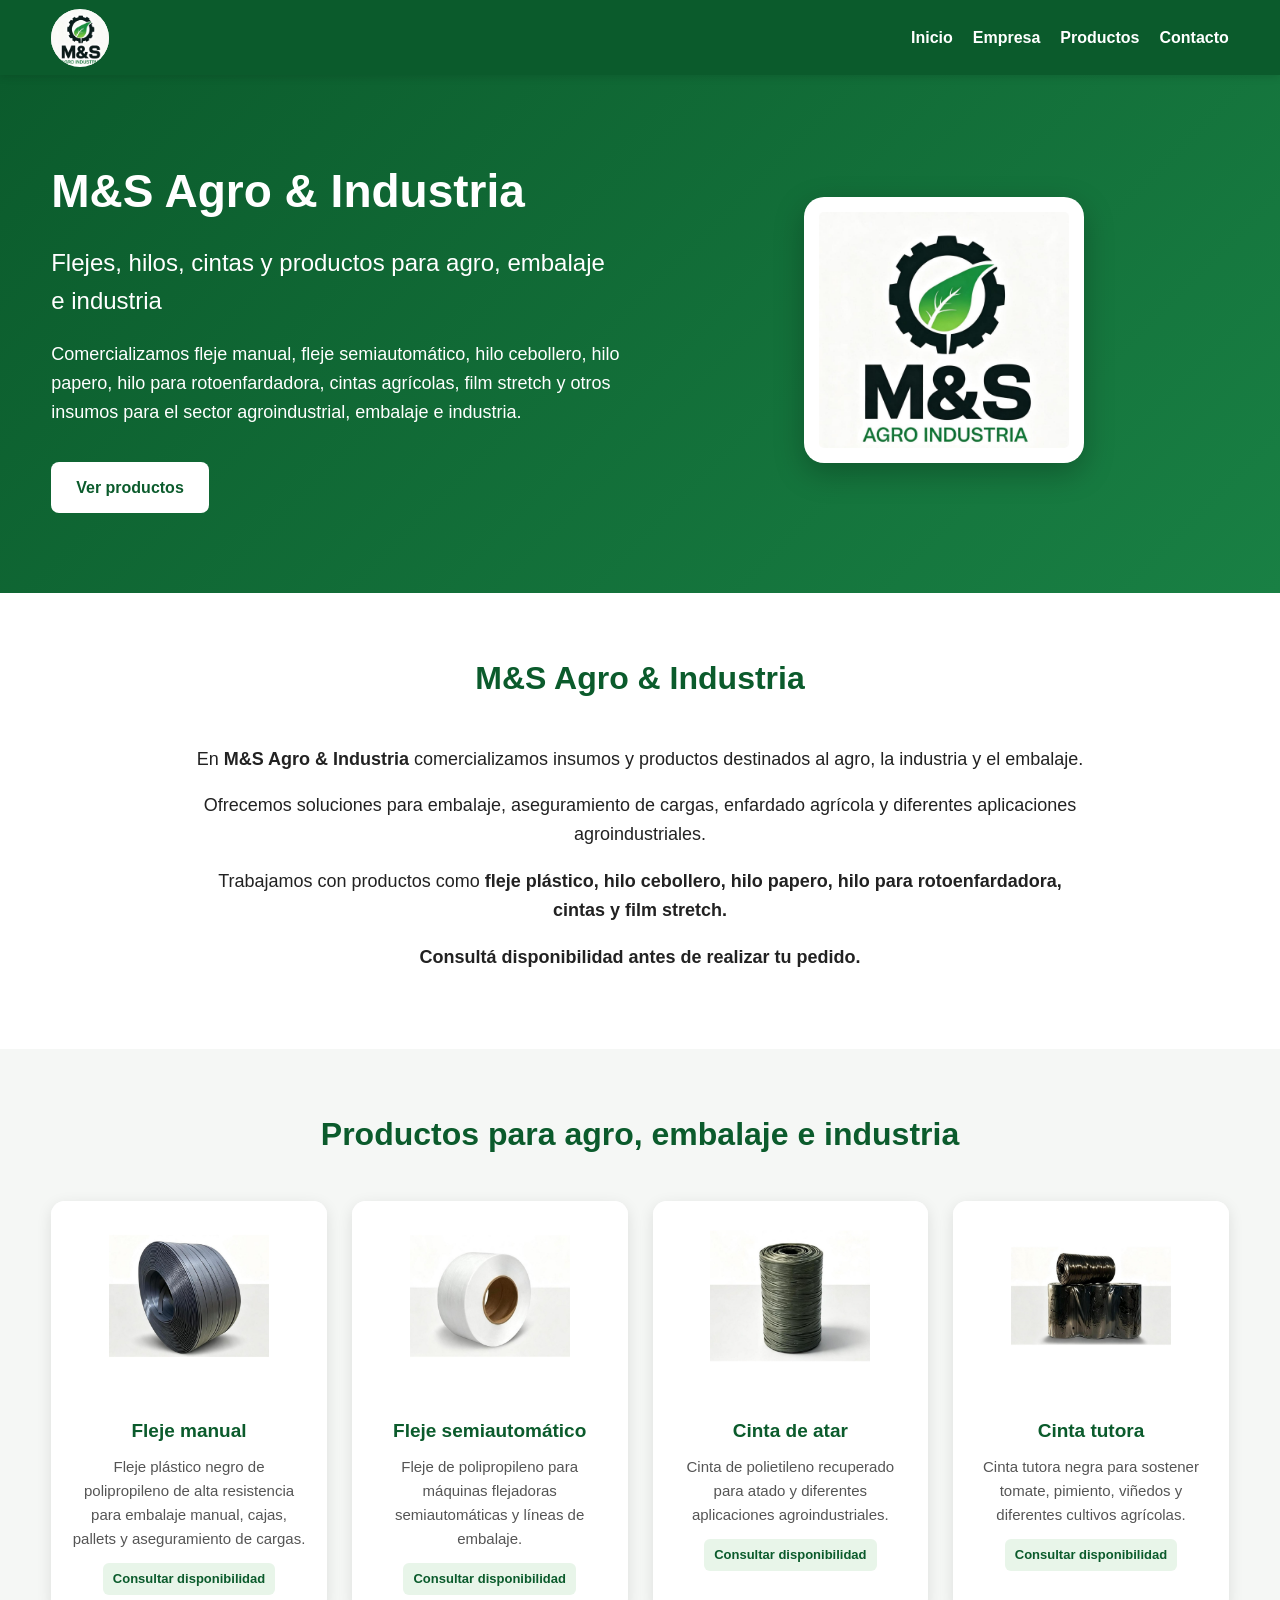
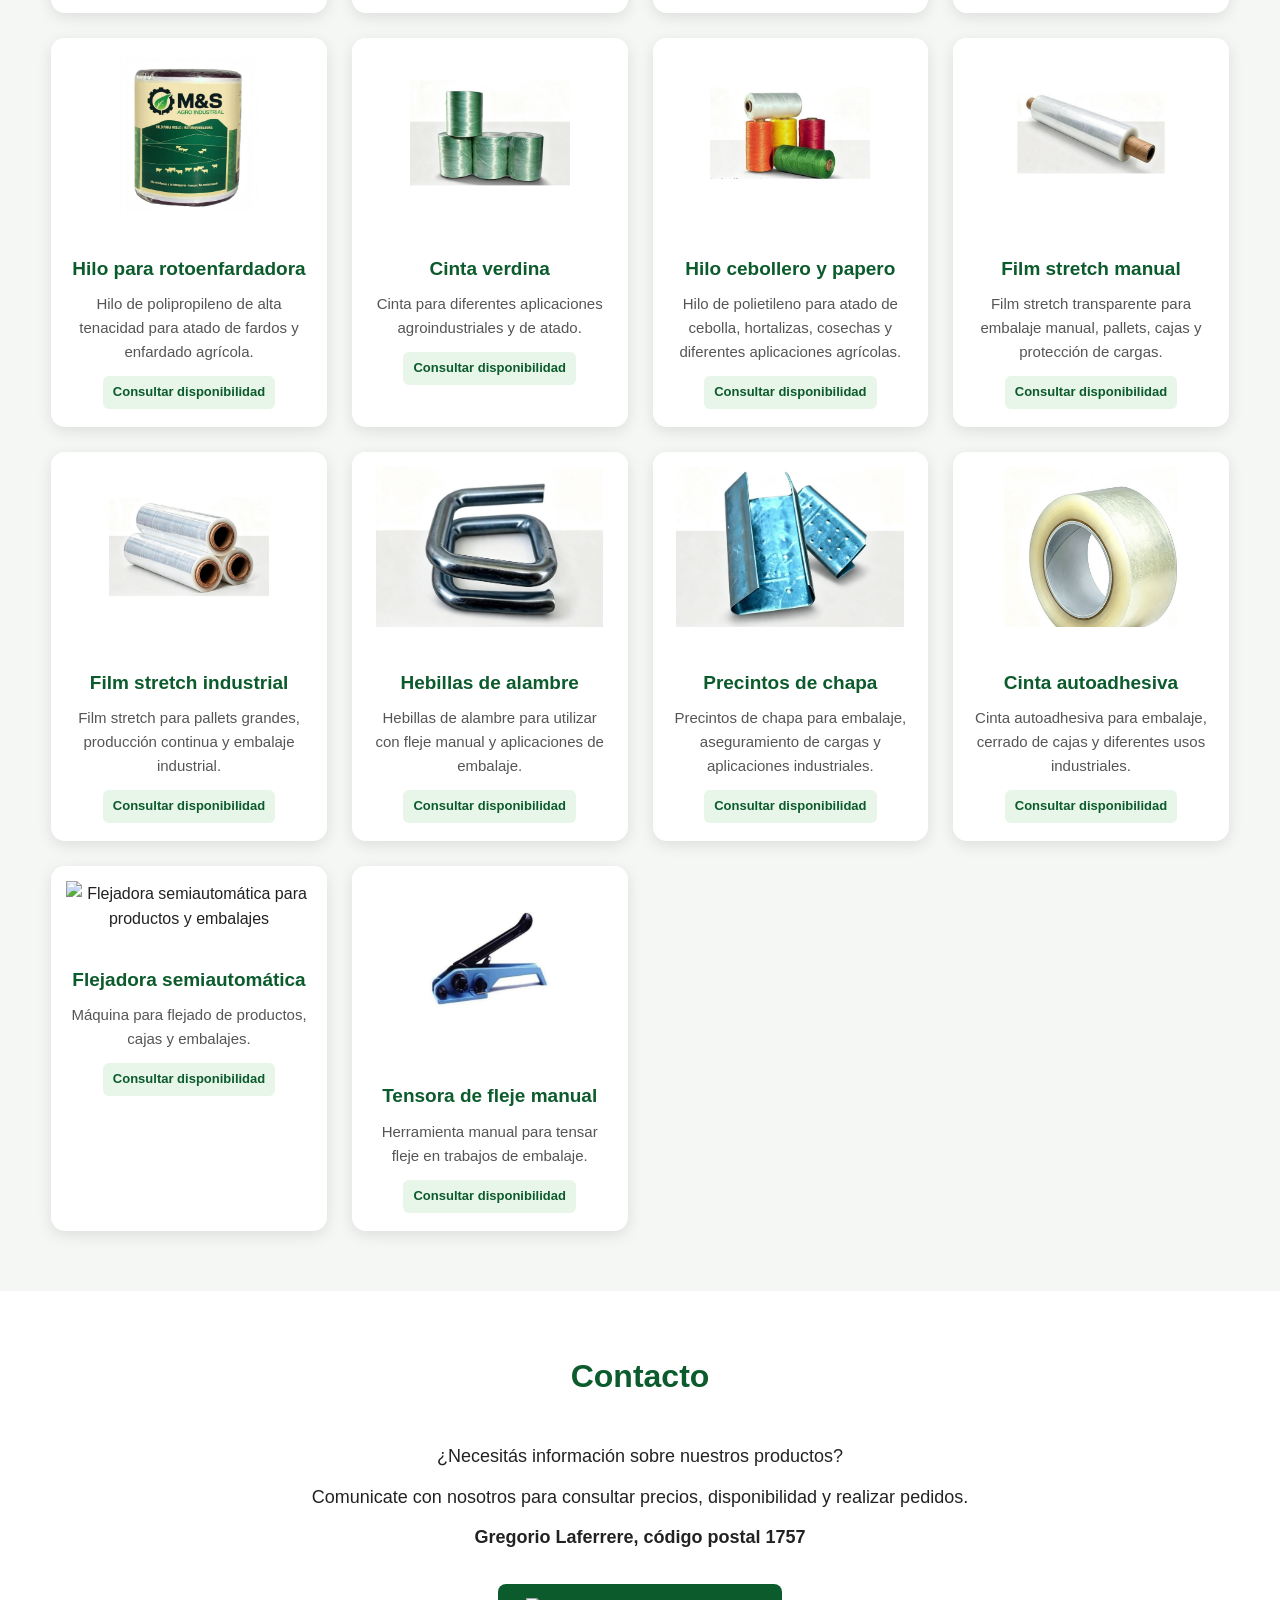
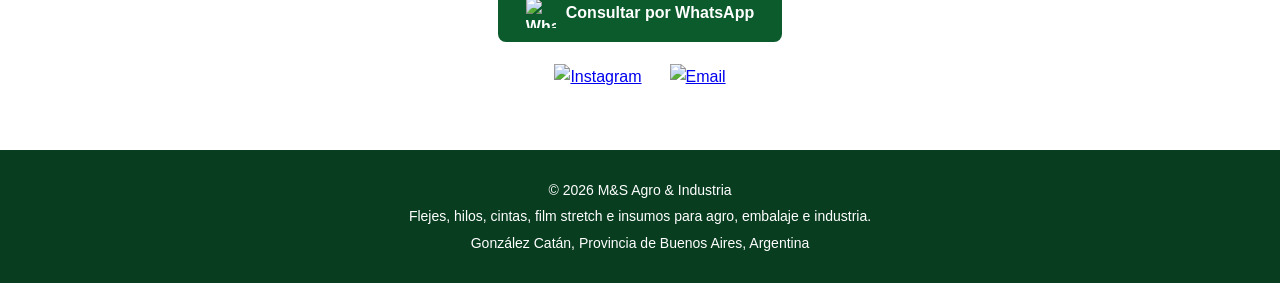
==== commit 665ad658: "Update index.html" ====
--- a/index.html
+++ b/index.html
@@ -1501,7 +1501,7 @@
 
 
       <p>
-        Gregorio Laferrere, código postal 1757
+        González Catán, Provincia de Buenos Aires, Argentina
       </p>
 
 
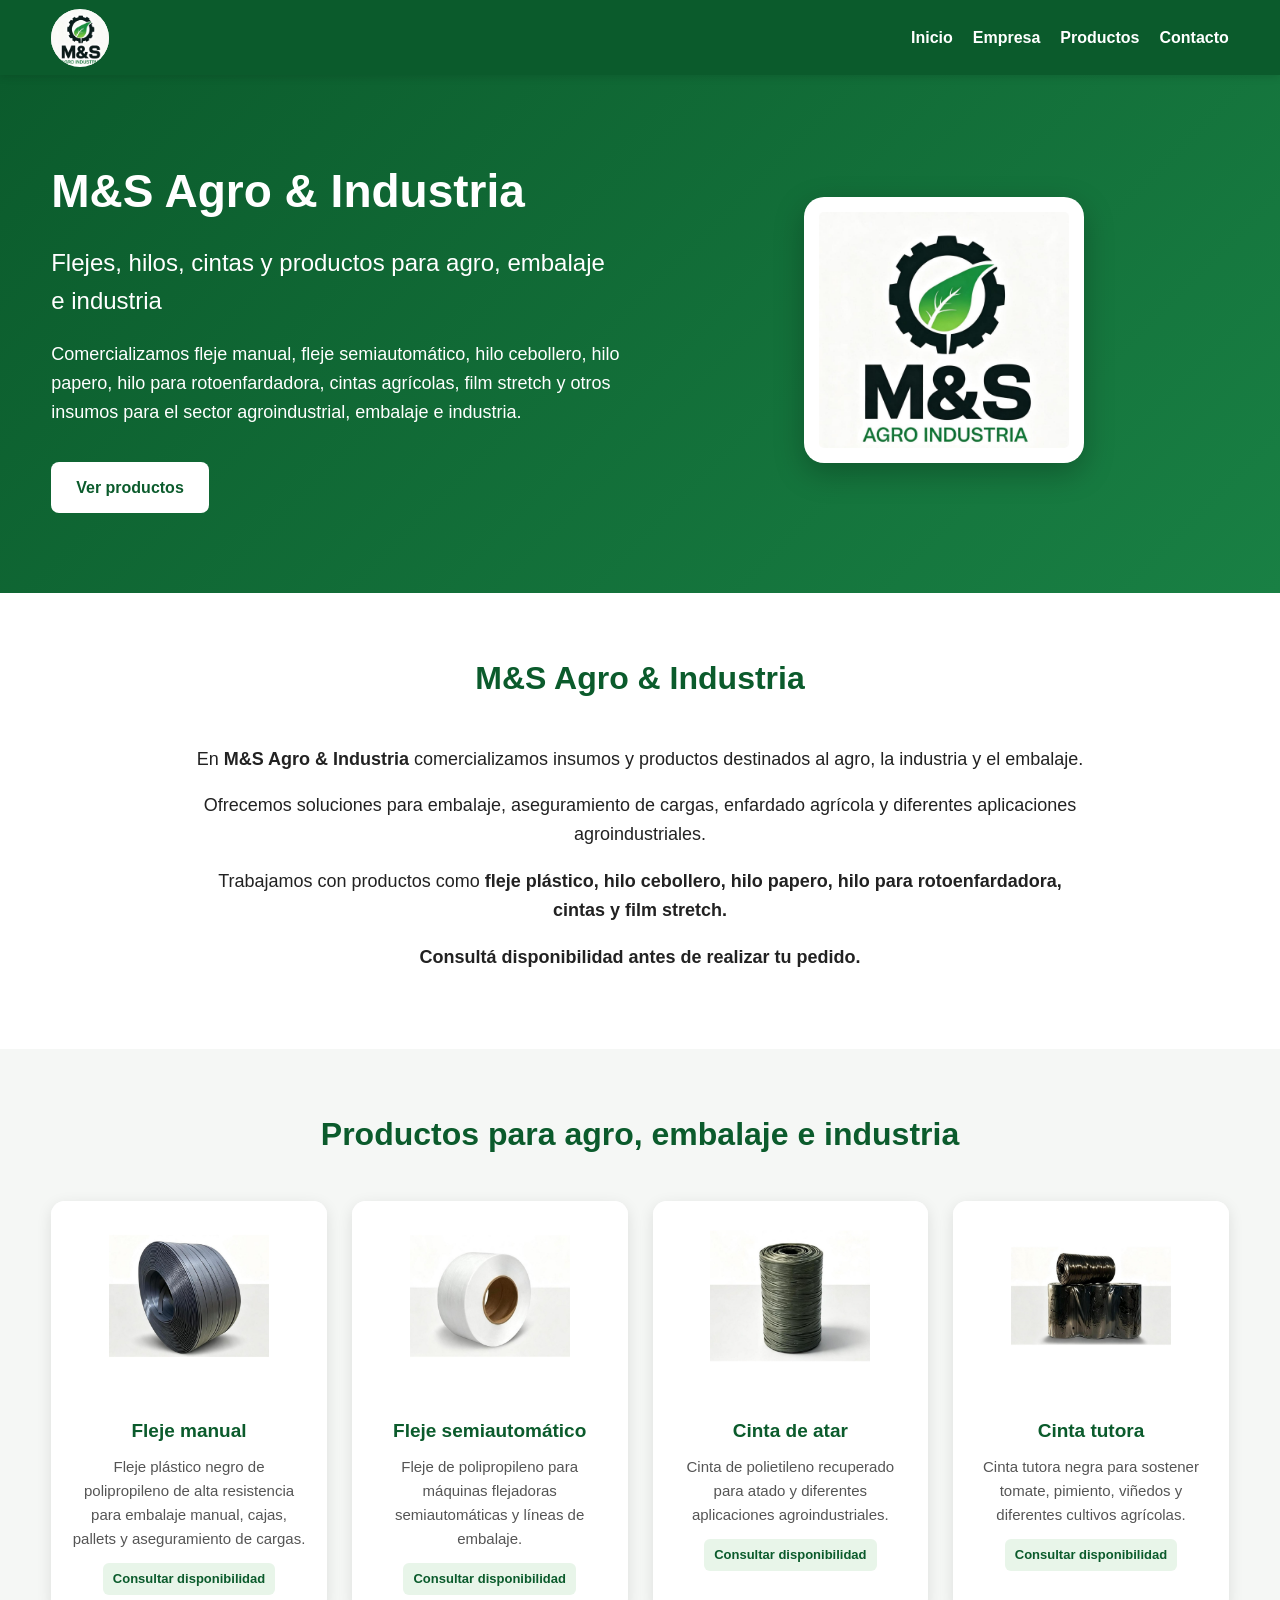
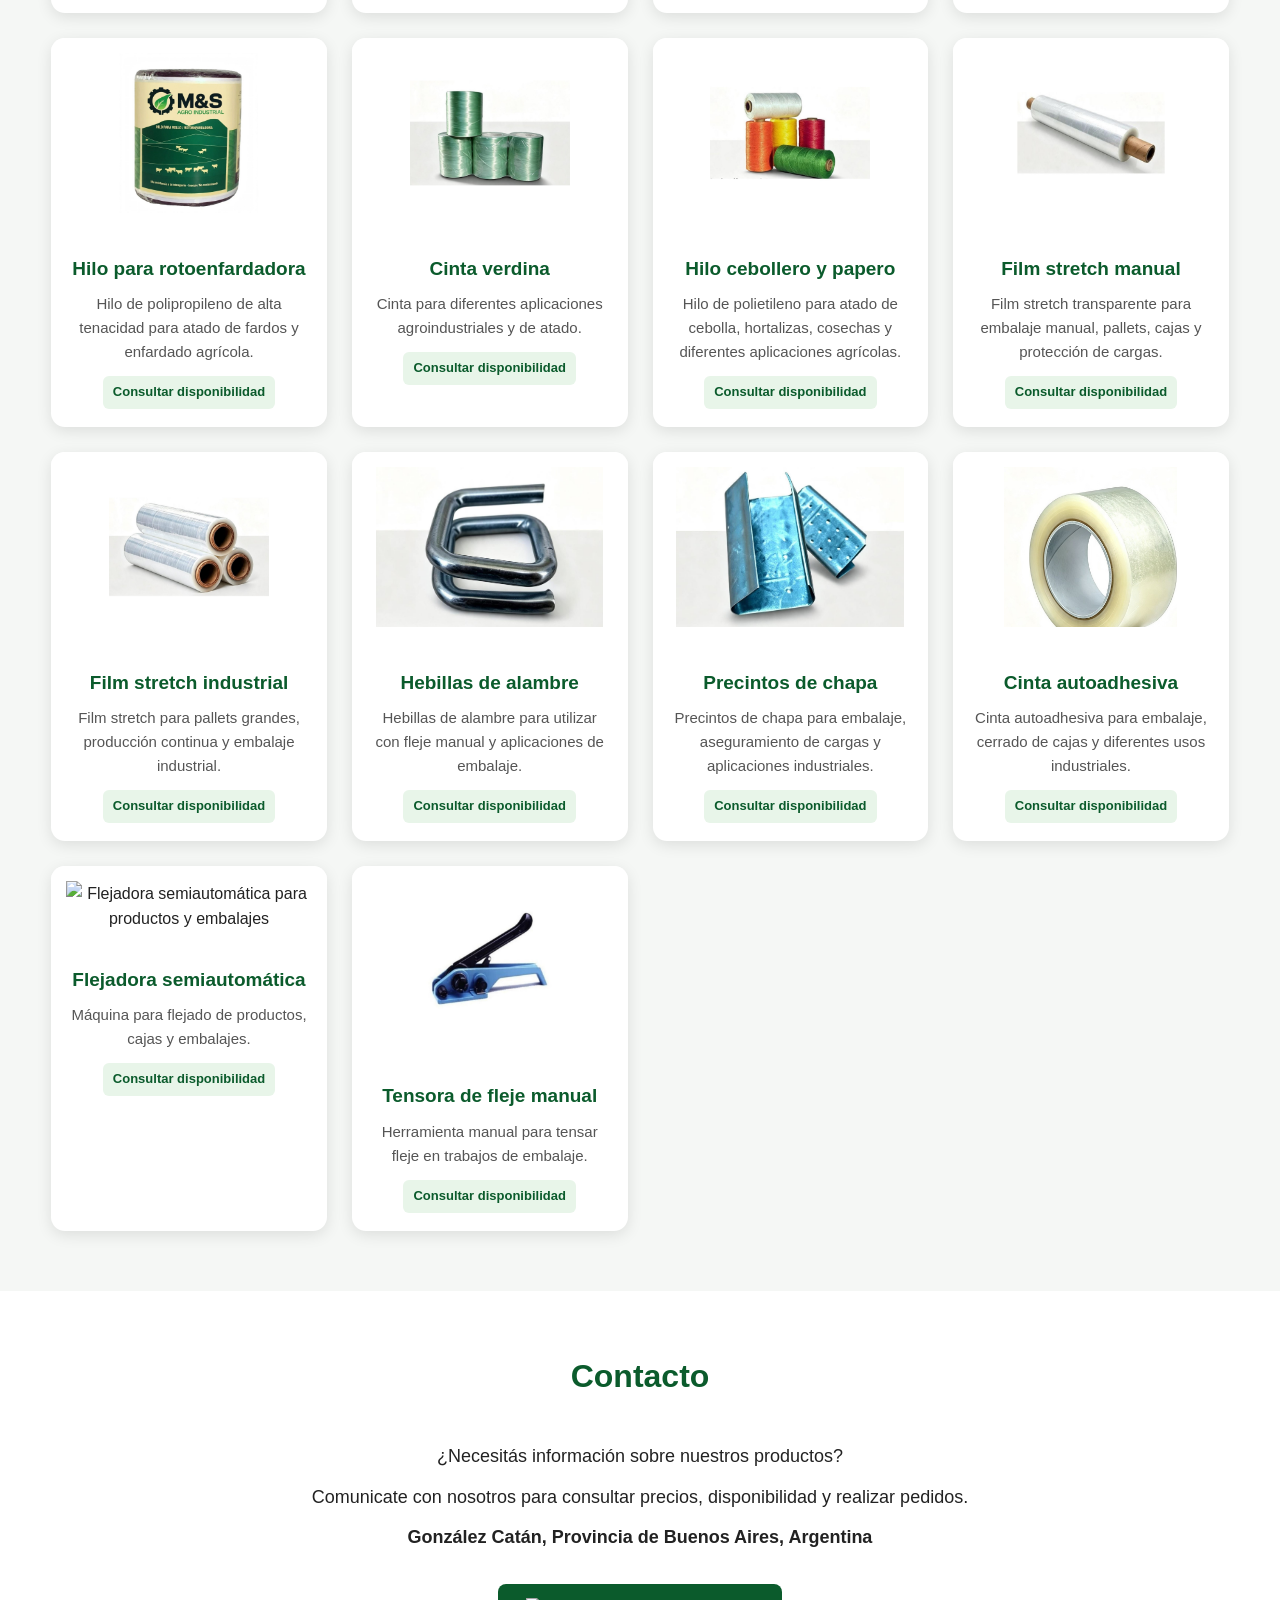
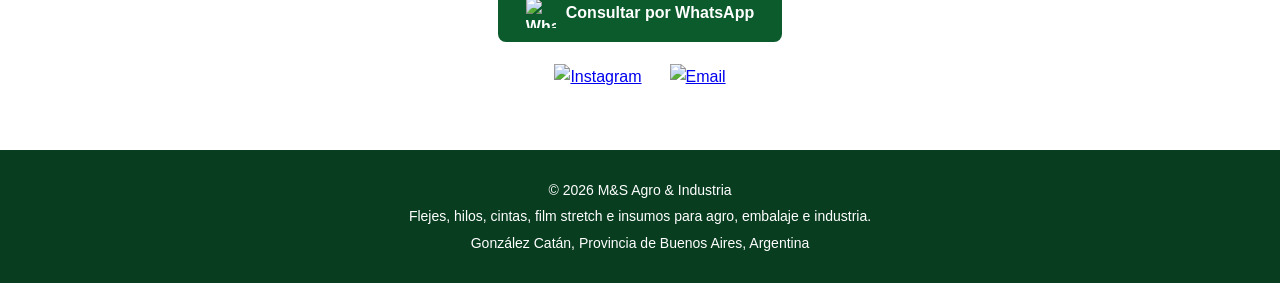
==== commit e54183ce: "Update index.html" ====
--- a/index.html
+++ b/index.html
@@ -1415,10 +1415,11 @@
 
 
         <p>
-          <strong>
-            Gregorio Laferrere, código postal 1757
-          </strong>
-        </p>
+    <strong>
+        González Catán, Provincia de Buenos Aires, Argentina
+    </strong>
+      </p>
+        
 
 
         <!-- WHATSAPP -->
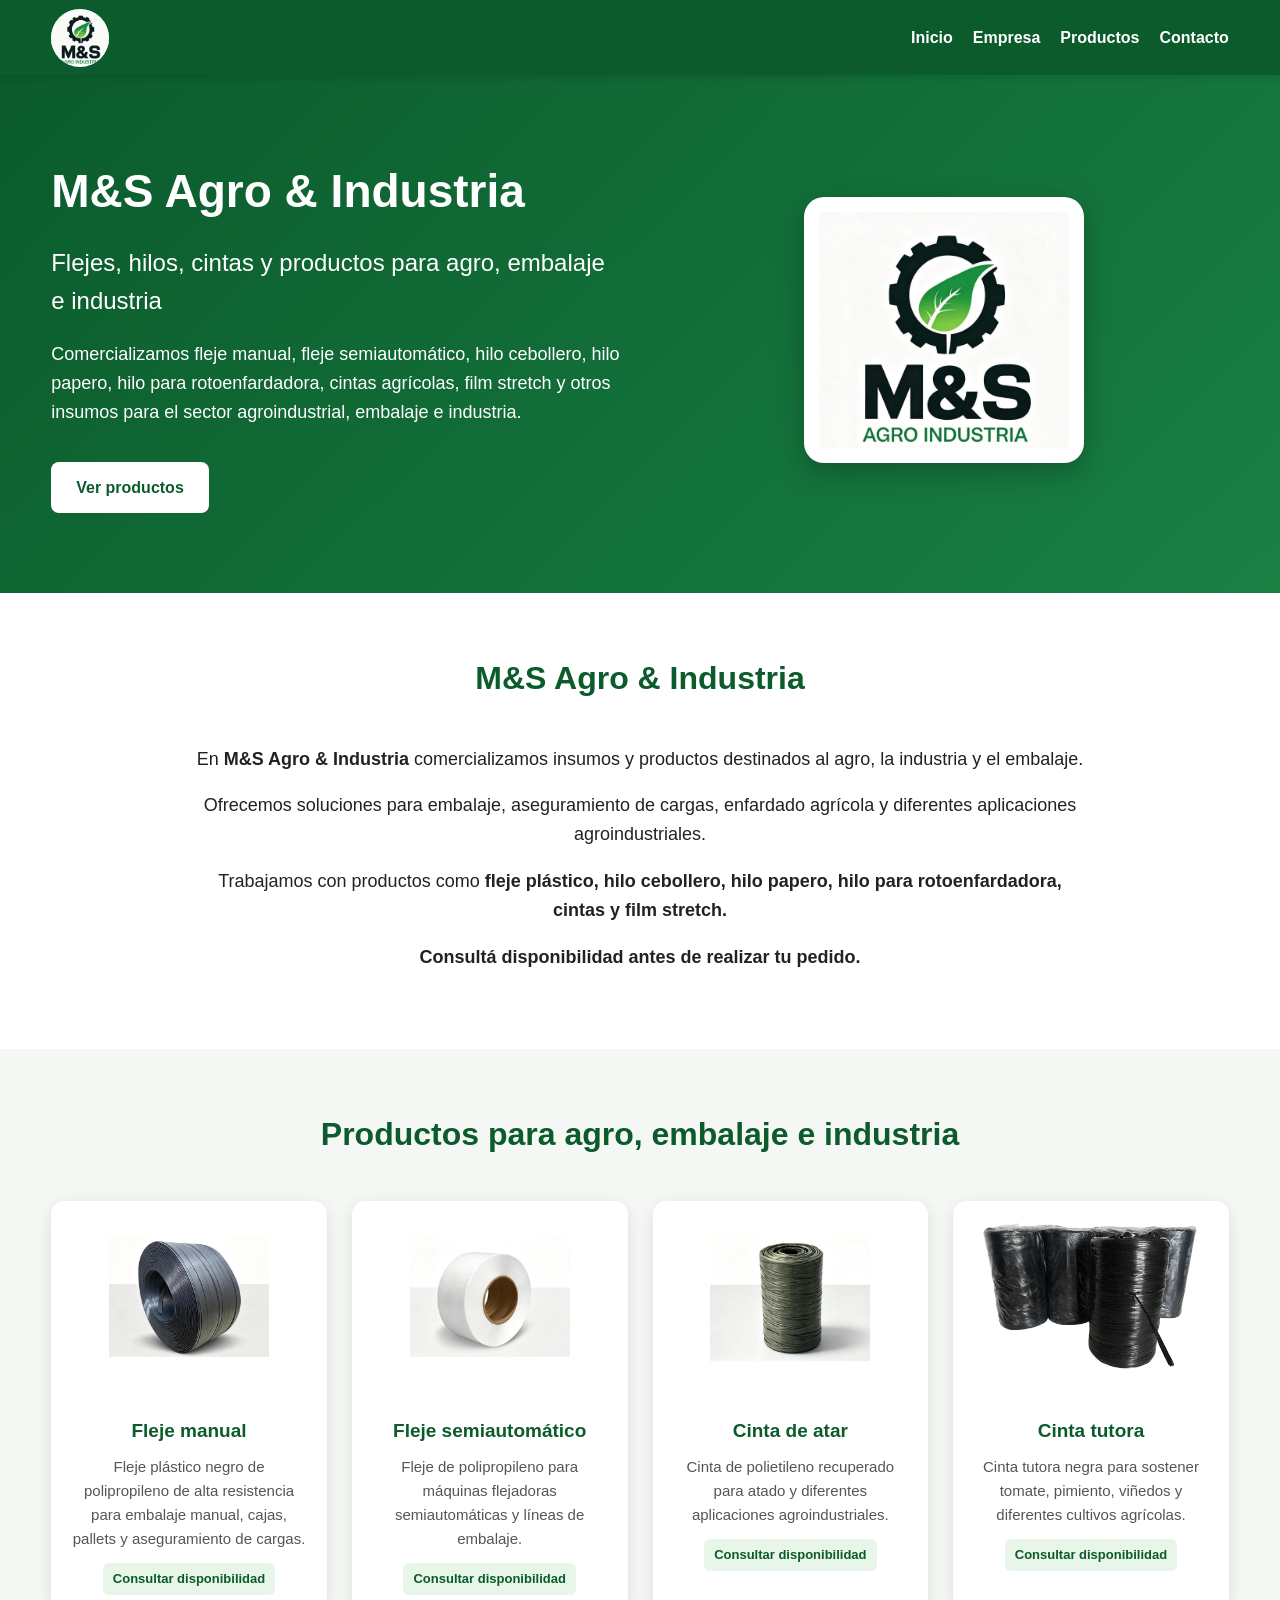
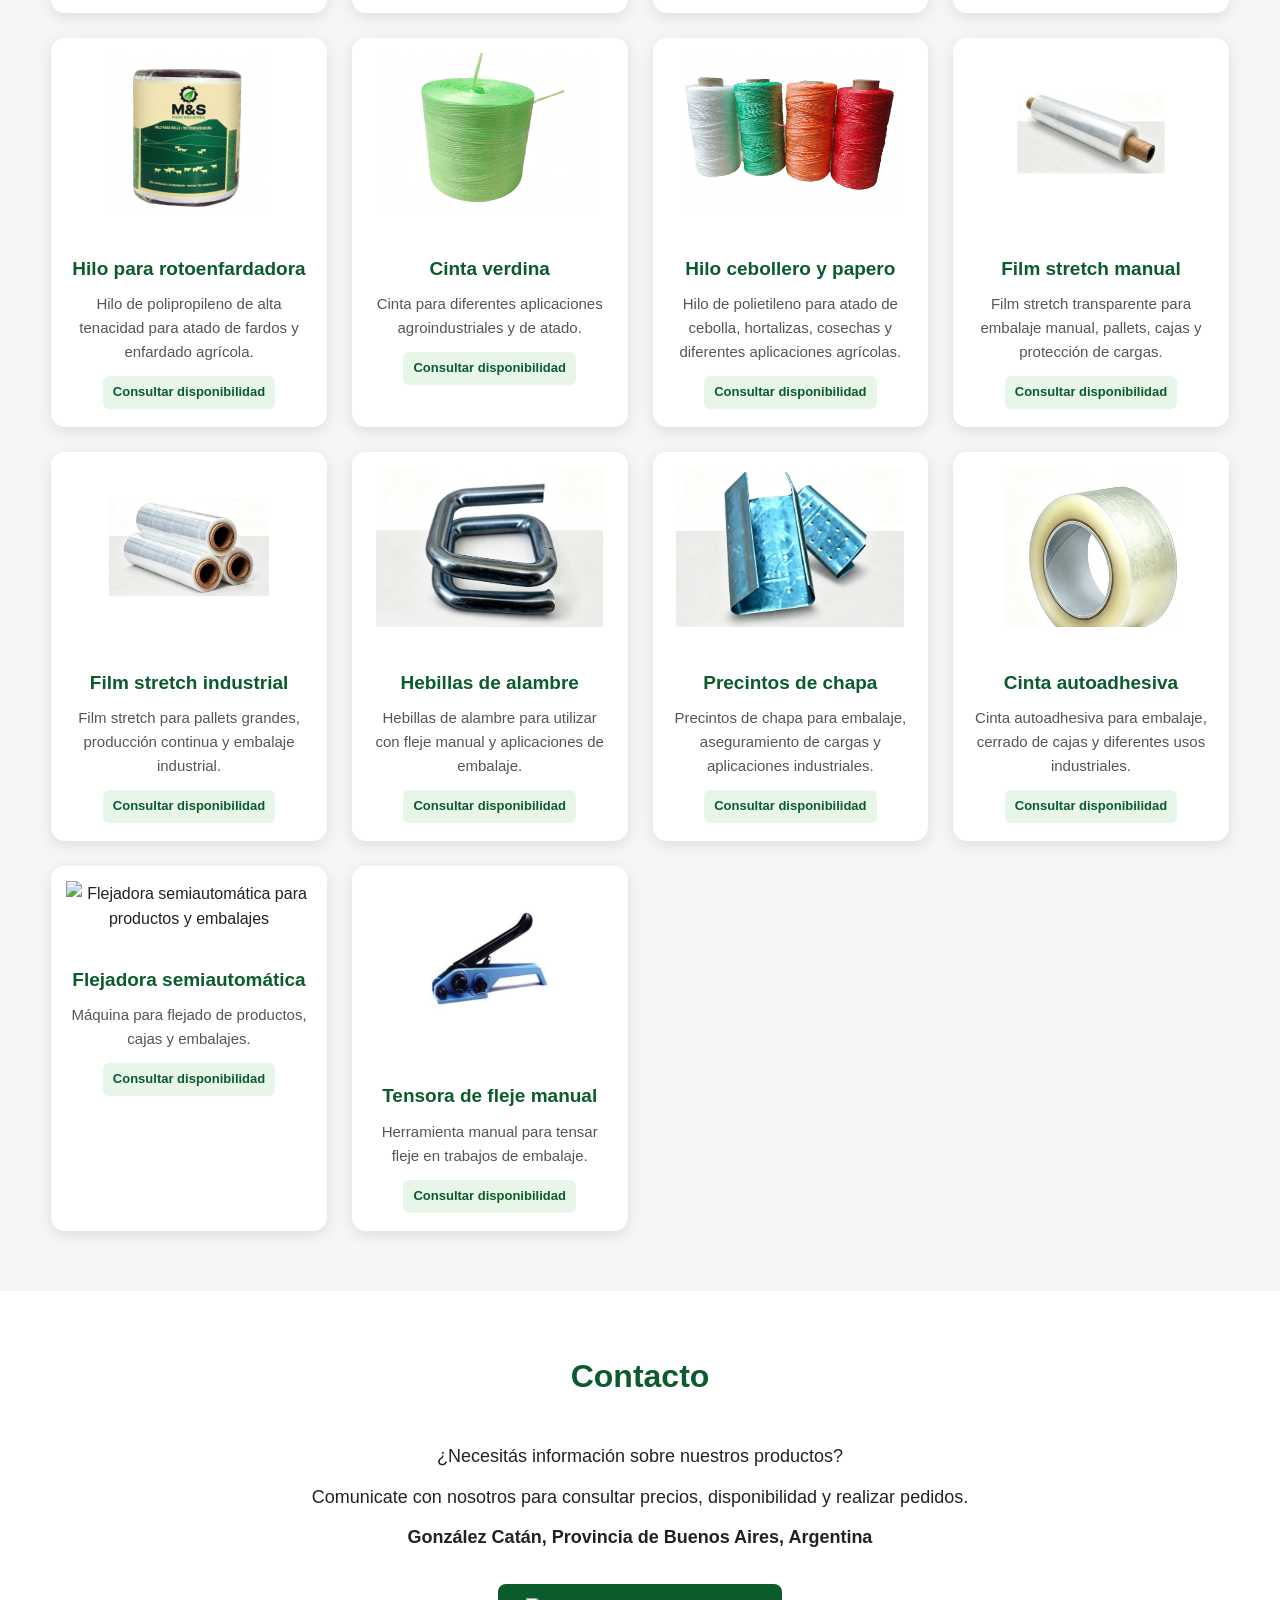
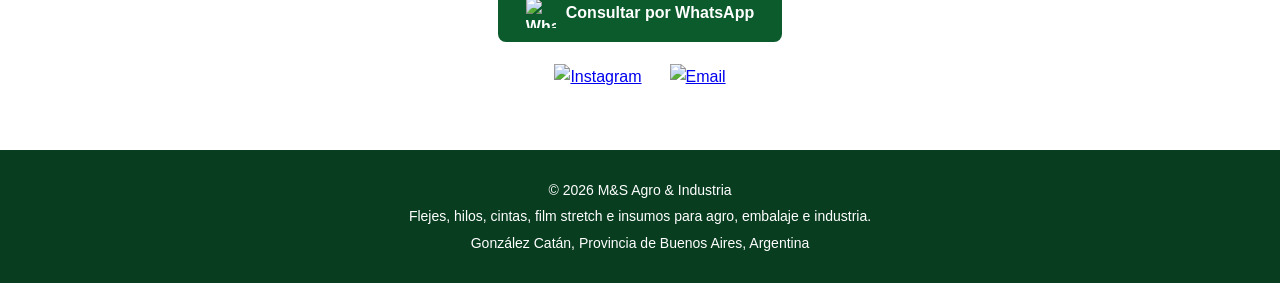
==== commit 57f872d0: "Update index.html" ====
--- a/index.html
+++ b/index.html
@@ -16,9 +16,7 @@
 
   <meta name="theme-color" content="#0b5b2c">
 
-  <title>
-    Fleje Manual e Hilo Cebollero | M&S Agro & Industria
-  </title>
+  <title>M&S Agro & Industria | Flejes, Hilos, Cintas y Embalaje</title>
 
 
   <!-- REDES SOCIALES -->
@@ -1458,7 +1456,7 @@
 
 
           <a
-            href="mailto:mysagroindustria@gmail.com"
+            href="mailto:ventas@mysagroindustria.com.ar"
             aria-label="Enviar email a M&S Agro & Industria">
 
             <img
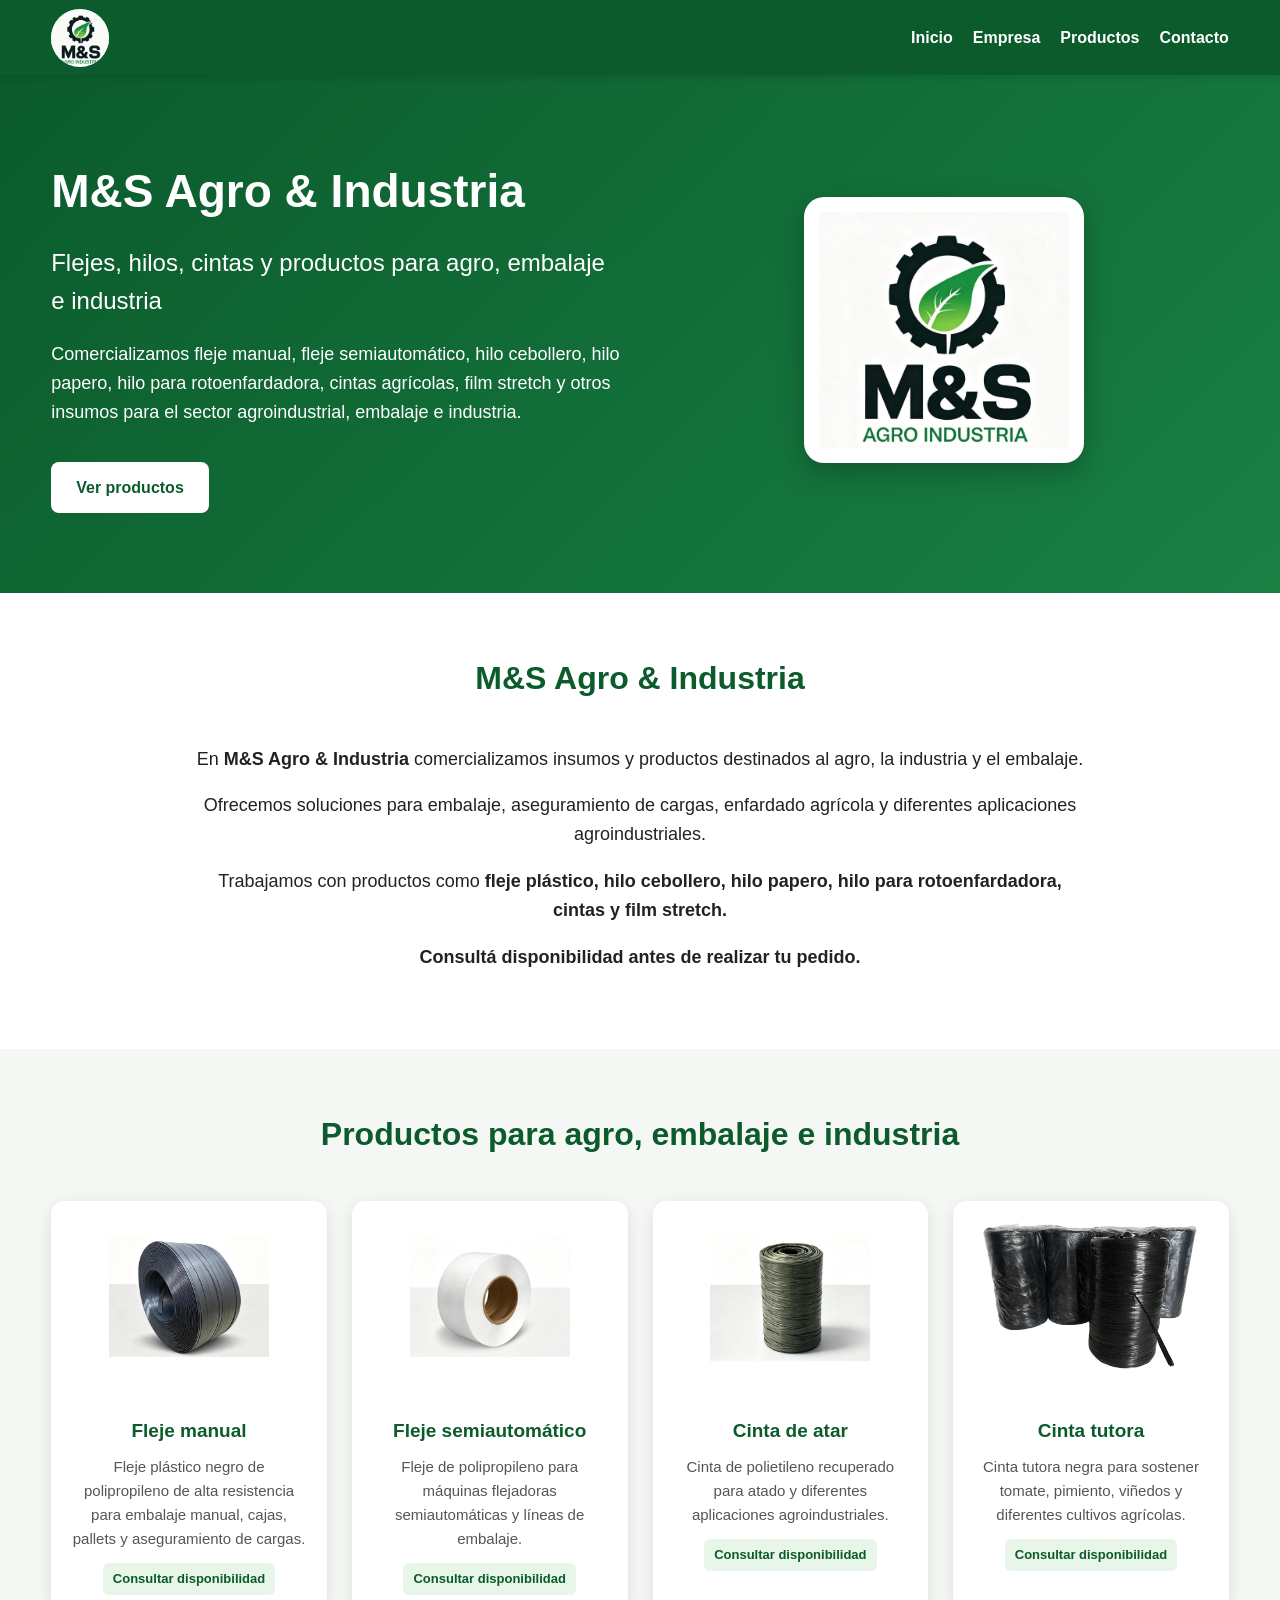
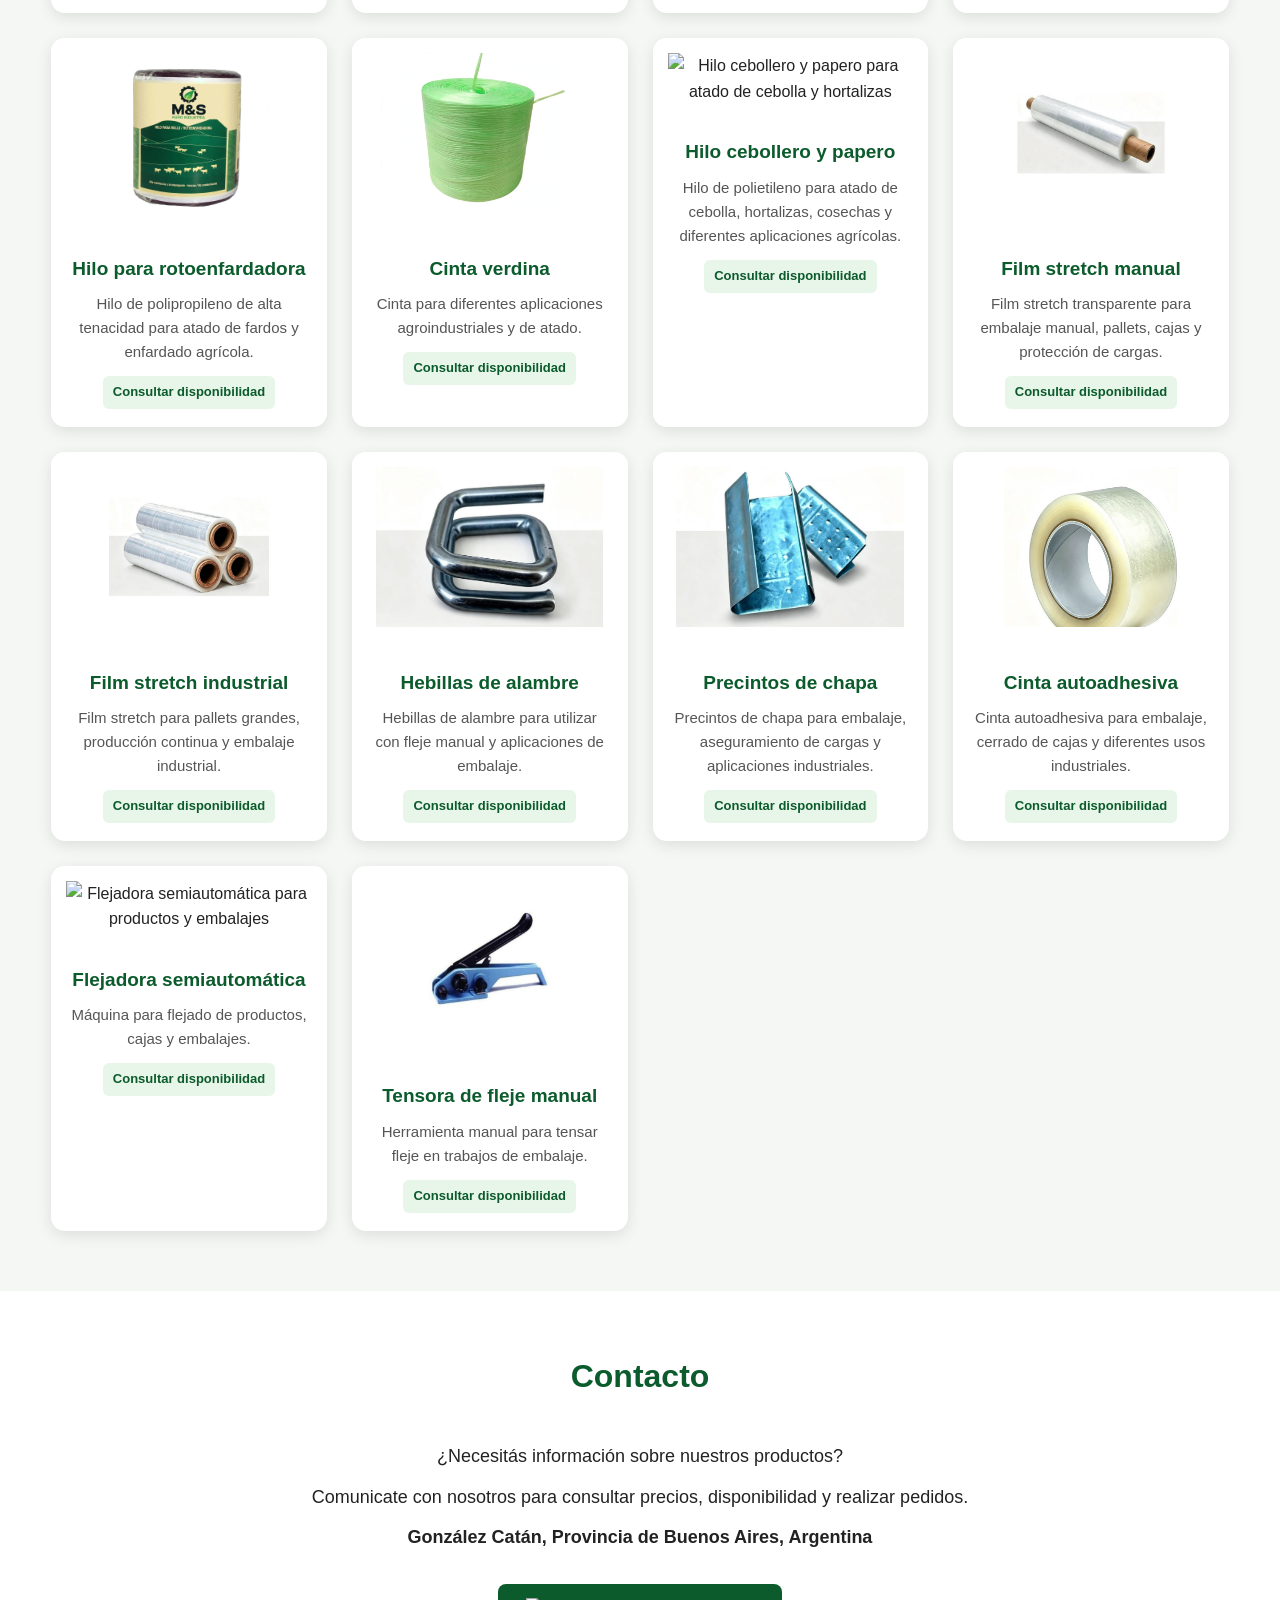
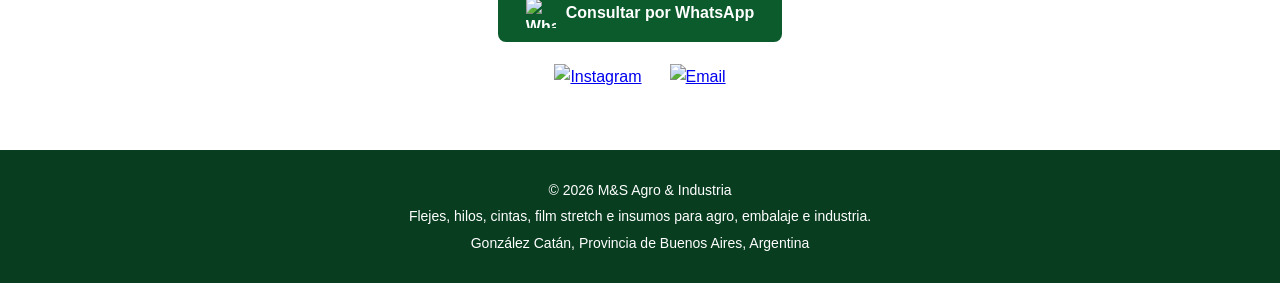
==== commit 6f758166: "Update index.html" ====
--- a/index.html
+++ b/index.html
@@ -1025,7 +1025,7 @@
 
 
             <img
-              src="hilo cebollero-papero.jpg"
+              src="hilo-cebollero-papero-2026.jpg."
               alt="Hilo cebollero y papero para atado de cebolla y hortalizas"
               loading="lazy">
 
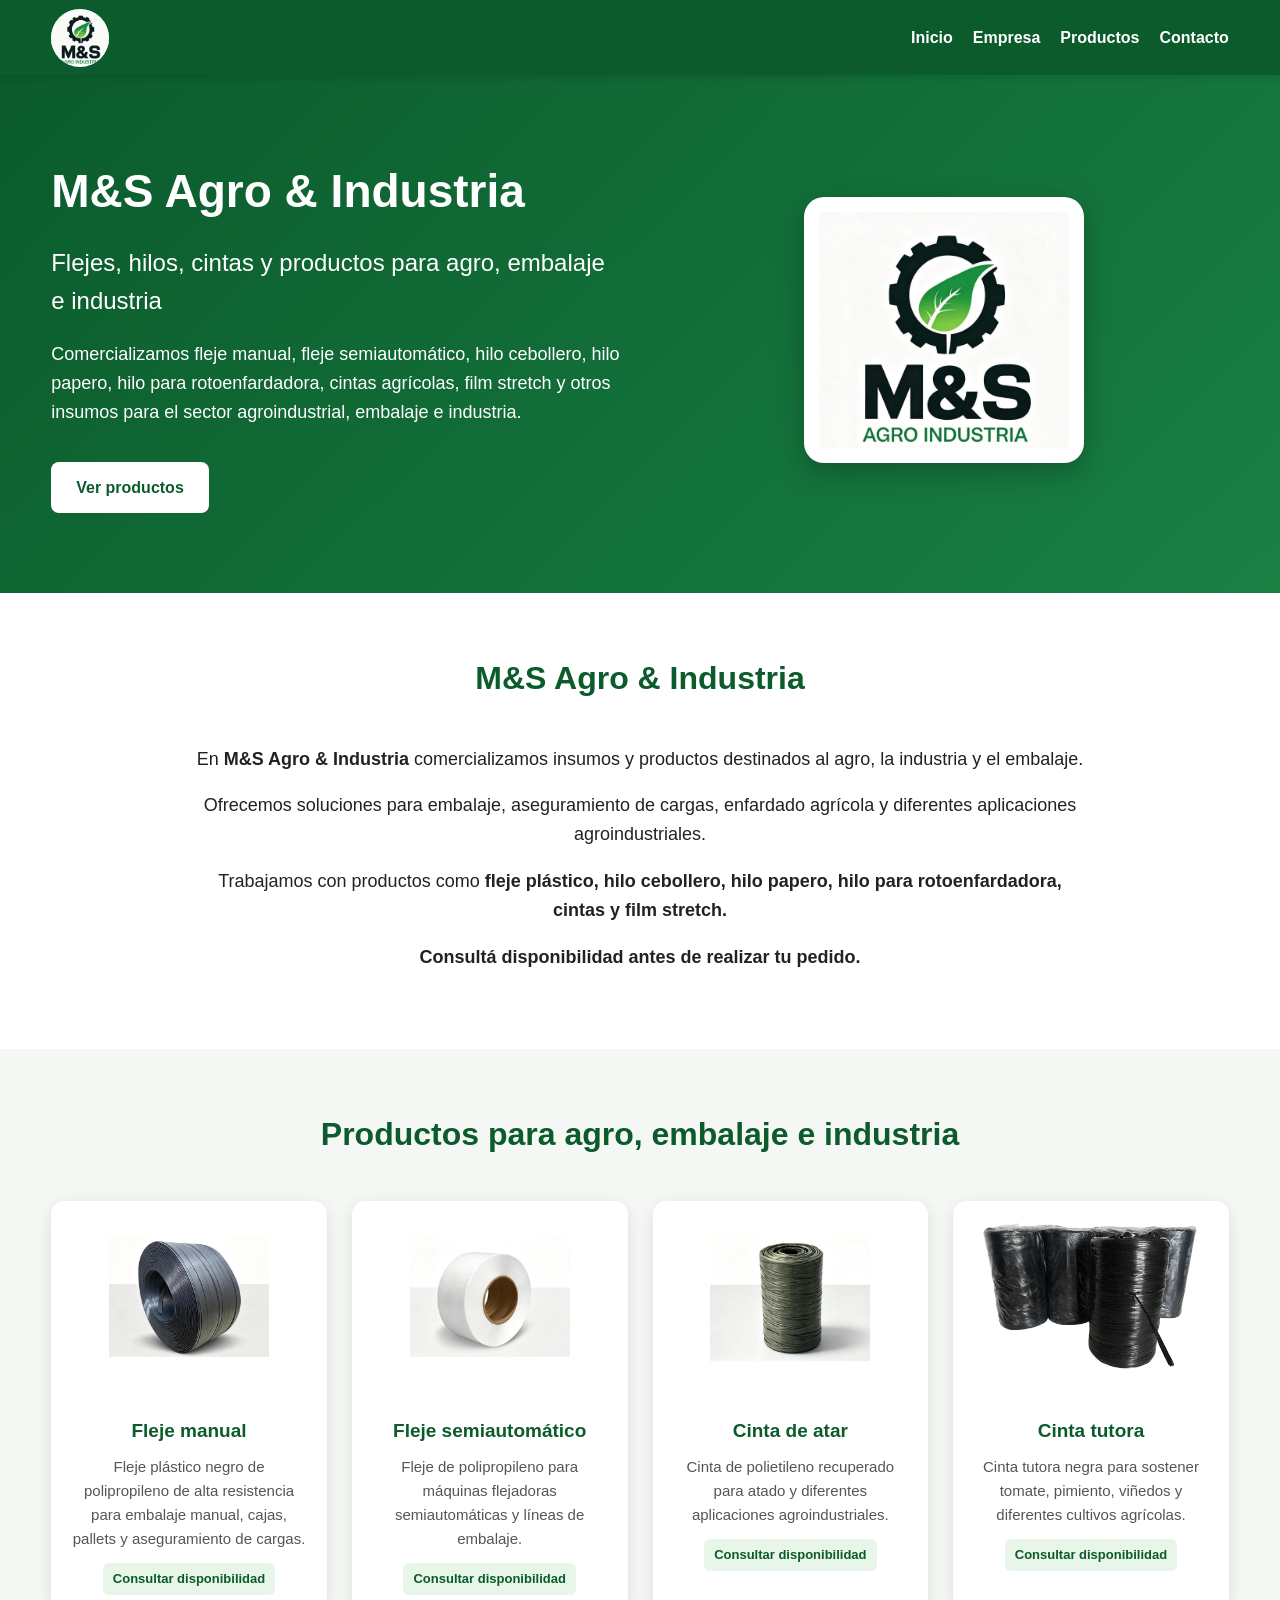
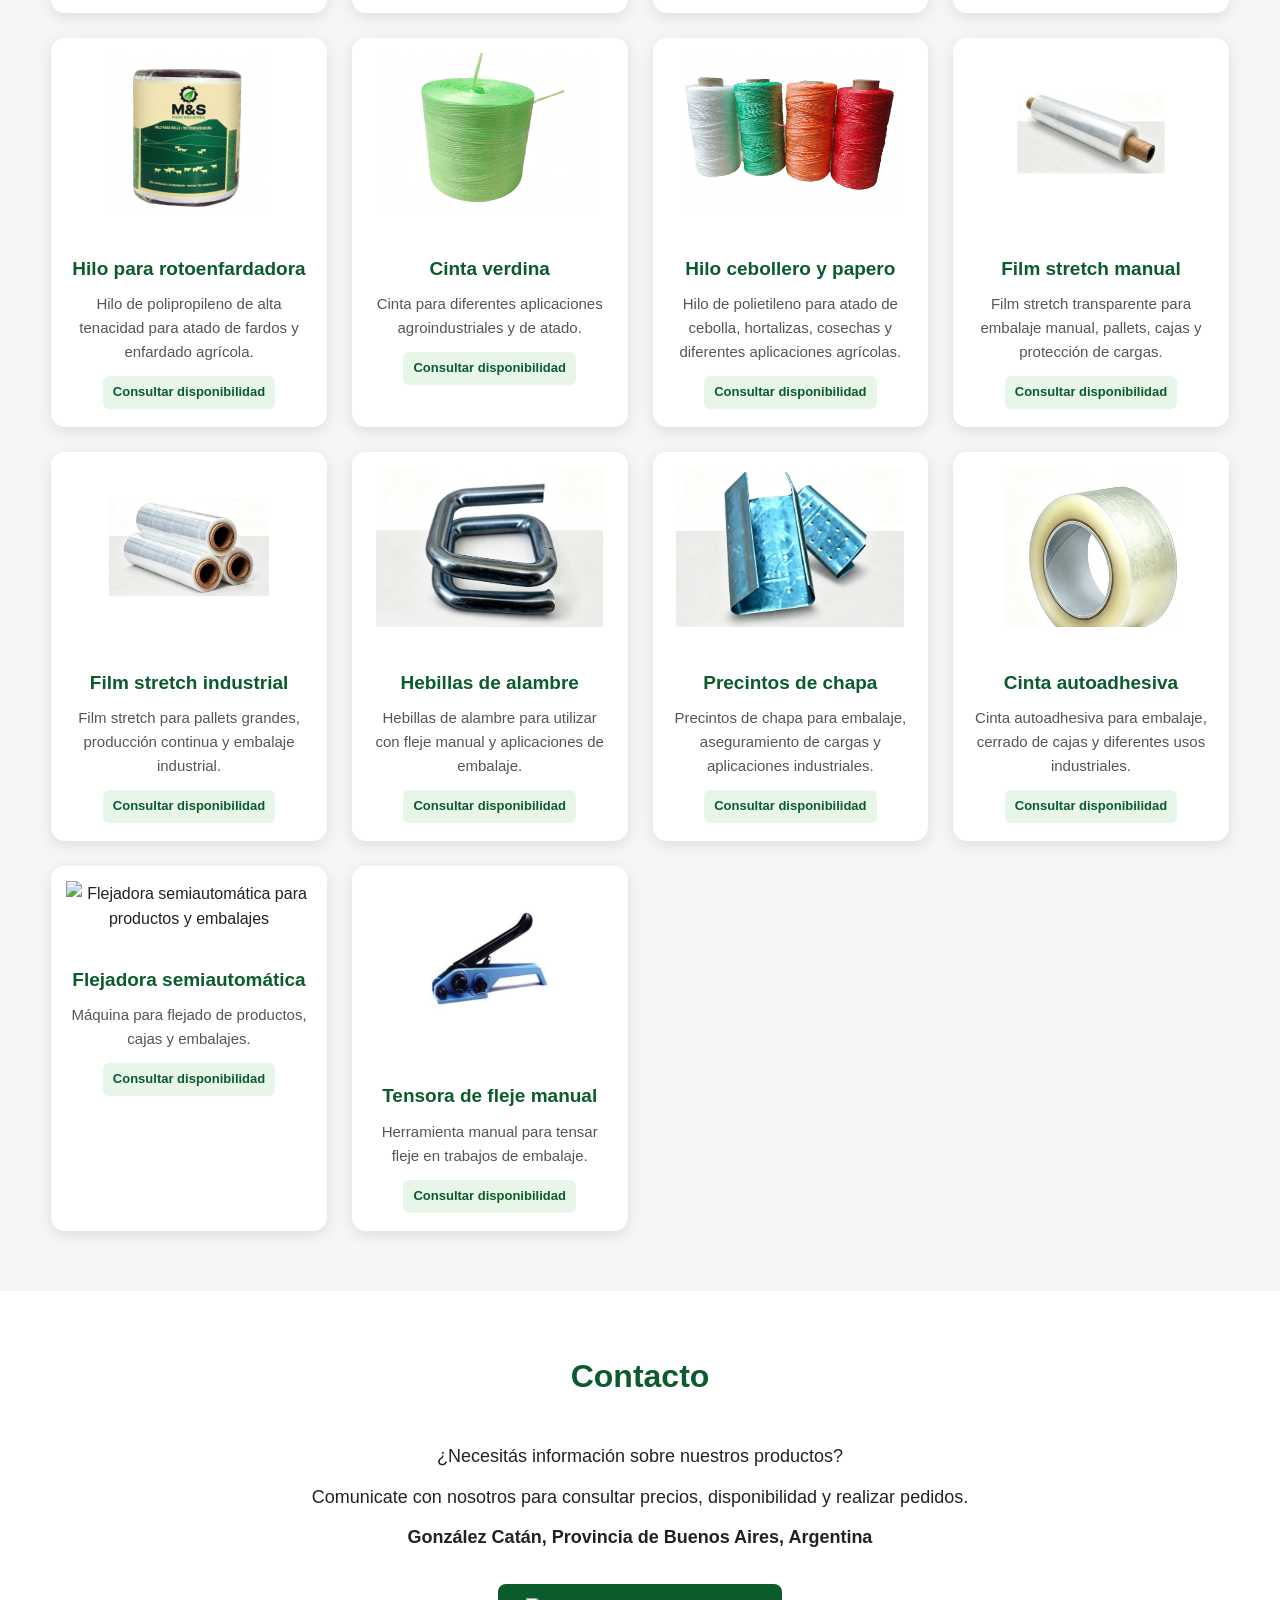
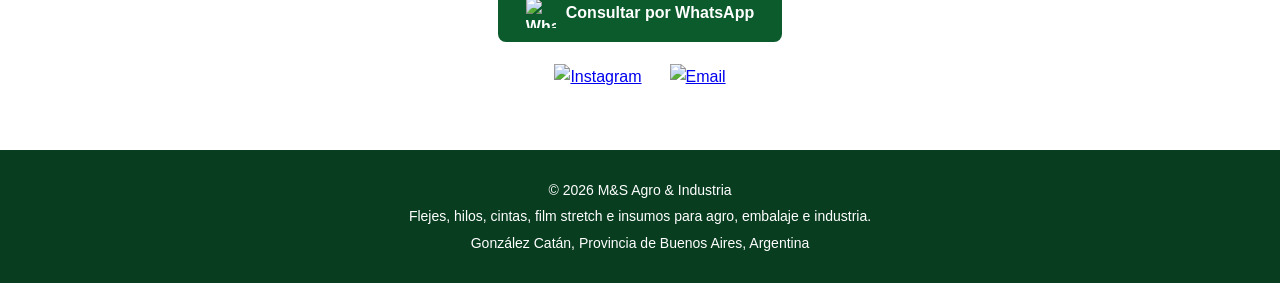
==== commit d693b72a: "Update index.html" ====
--- a/index.html
+++ b/index.html
@@ -1025,7 +1025,7 @@
 
 
             <img
-              src="hilo-cebollero-papero-2026.jpg."
+              src="hilo-cebollero-papero-2026.jpg "
               alt="Hilo cebollero y papero para atado de cebolla y hortalizas"
               loading="lazy">
 
